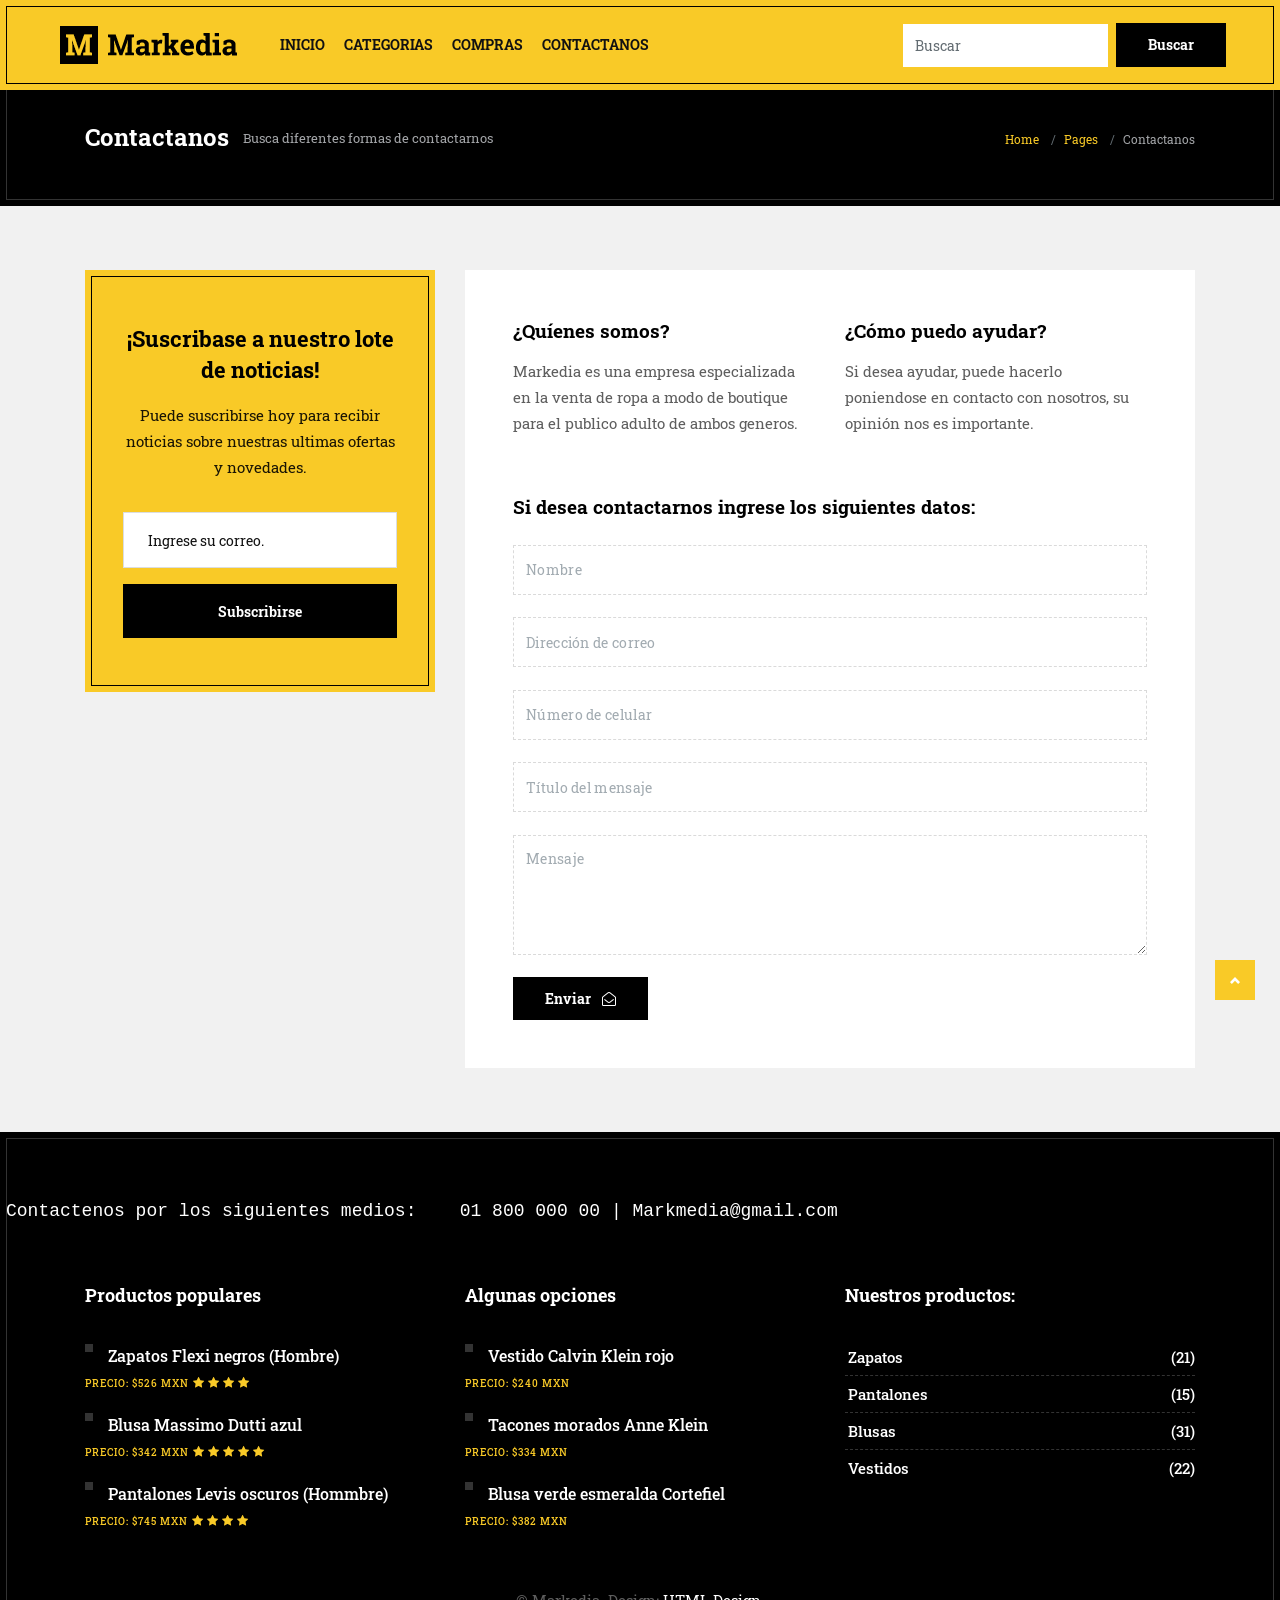
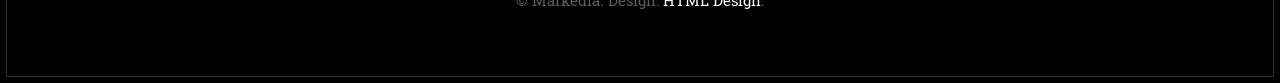
==== contacto.html @ 8cc0184f "se agrego carrito" ====
<!DOCTYPE html>
<html lang="en">

    <!-- Basic -->
    <meta charset="utf-8">
    <meta http-equiv="X-UA-Compatible" content="IE=edge">
    
    <!-- Mobile Metas -->
    <meta name="viewport" content="width=device-width, initial-scale=1, shrink-to-fit=no">
    
    <!-- Site Metas -->
    <title>Contactanos</title>
    <meta name="keywords" content="">
    <meta name="description" content="">
    <meta name="author" content="">
    
    <!-- Site Icons -->
    <link rel="shortcut icon" href="images/favicon.ico" type="image/x-icon" />
    <link rel="apple-touch-icon" href="images/apple-touch-icon.png">
    
    <!-- Design fonts -->
    <link href="https://fonts.googleapis.com/css?family=Roboto+Slab:400,700" rel="stylesheet"> 
    
    <!-- Bootstrap core CSS -->
    <link href="css/bootstrap.css" rel="stylesheet">

    <!-- FontAwesome Icons core CSS -->
    <link href="css/font-awesome.min.css" rel="stylesheet">

    <!-- Custom styles for this template -->
    <link href="style.css" rel="stylesheet">

    <!-- Animate styles for this template -->
    <link href="css/animate.css" rel="stylesheet">

    <!-- Responsive styles for this template -->
    <link href="css/responsive.css" rel="stylesheet">

    <!-- Colors for this template -->
    <link href="css/colors.css" rel="stylesheet">

    <!-- Version Marketing CSS for this template -->
    <link href="css/version/marketing.css" rel="stylesheet">

    <!--[if lt IE 9]>
      <script src="https://oss.maxcdn.com/libs/html5shiv/3.7.0/html5shiv.js"></script>
      <script src="https://oss.maxcdn.com/libs/respond.js/1.4.2/respond.min.js"></script>
    <![endif]-->

</head>
<body>

    <div id="wrapper">
        <header class="market-header header">
            <div class="container-fluid">
                <nav class="navbar navbar-toggleable-md navbar-inverse fixed-top bg-inverse">
                    <button class="navbar-toggler navbar-toggler-right" type="button" data-toggle="collapse" data-target="#navbarCollapse" aria-controls="navbarCollapse" aria-expanded="false" aria-label="Toggle navigation">
                        <span class="navbar-toggler-icon"></span>
                    </button>
                    <a class="navbar-brand" href="marketing-index.html"><img src="images/version/market-logo.png" alt=""></a>
                    <div class="collapse navbar-collapse" id="navbarCollapse">
                        <ul class="navbar-nav mr-auto">
                            <li class="nav-item">
                                <a class="nav-link" href="marketing-index.html">Inicio</a>
                            </li>
                            <li class="nav-item">
                                <a class="nav-link" href="marketing-category.html">Categorias</a>
                            </li>
                            <li class="nav-item">
                                <a class="nav-link" href="marketing-category.html">Compras</a>
                            </li>
                            <li class="nav-item">
                                <a class="nav-link" href="marketing-contact.html">Contactanos</a>
                            </li>
                        </ul>
                        <form class="form-inline">
                            <input class="form-control mr-sm-2" type="text" placeholder="Buscar">
                            <button class="btn btn-outline-success my-2 my-sm-0" type="submit">Buscar</button>
                        </form>
                    </div>
                </nav>
            </div><!-- end container-fluid -->
        </header><!-- end market-header -->

        <div class="page-title db">
            <div class="container">
                <div class="row">
                    <div class="col-lg-8 col-md-8 col-sm-12 col-xs-12">
                        <h2>Contactanos <small class="hidden-xs-down hidden-sm-down">Busca diferentes formas de contactarnos</small></h2>
                    </div><!-- end col -->
                    <div class="col-lg-4 col-md-4 col-sm-12 hidden-xs-down hidden-sm-down">
                        <ol class="breadcrumb">
                            <li class="breadcrumb-item"><a href="#">Home</a></li>
                            <li class="breadcrumb-item"><a href="#">Pages</a></li>
                            <li class="breadcrumb-item active">Contactanos</li>
                        </ol>
                    </div><!-- end col -->                    
                </div><!-- end row -->
            </div><!-- end container -->
        </div><!-- end page-title -->

        <section class="section lb">
            <div class="container">
                <div class="row">
                    <div class="col-lg-4 col-md-12 col-sm-12 col-xs-12">
                        <div class="sidebar">
                            <div class="widget-no-style">
                                <div class="newsletter-widget text-center align-self-center">
                                    <h3>¡Suscribase a nuestro lote de noticias!</h3>
                                    <p>Puede suscribirse hoy para recibir noticias sobre nuestras ultimas ofertas y novedades.</p>
                                    <form class="form-inline" method="post">
                                        <input type="text" name="email" placeholder="Ingrese su correo." required class="form-control" />
                                        <input type="submit" value="Subscribirse" class="btn btn-default btn-block" />
                                    </form>         
                                </div><!-- end newsletter -->
                            </div>
                        </div><!-- end sidebar -->
                    </div><!-- end col -->
                    
                    <div class="col-lg-8 col-md-12 col-sm-12 col-xs-12">
                        <div class="page-wrapper">
                            <div class="row">
                                <div class="col-lg-6">
                                    <h4>¿Quíenes somos?</h4>
                                    <p>Markedia es una empresa especializada en la venta de ropa a modo de boutique para el publico adulto de ambos generos.</p>
                                </div>

                                <div class="col-lg-6">
                                    <h4>¿Cómo puedo ayudar?</h4>
                                    <p>Si desea ayudar, puede hacerlo poniendose en contacto con nosotros, su opinión nos es importante.</p>
                                </div>
                            </div><!-- end row -->

                            <hr class="invis">

                            <div class="row">
                                <div class="col-lg-12">
                                    <form class="form-wrapper">
                                    <h4>Si desea contactarnos ingrese los siguientes datos:</h4>
                                        <input type="text" class="form-control" placeholder="Nombre">
                                        <input type="text" class="form-control" placeholder="Dirección de correo">
                                        <input type="text" class="form-control" placeholder="Número de celular">
                                        <input type="text" class="form-control" placeholder="Título del mensaje">
                                        <textarea class="form-control" placeholder="Mensaje"></textarea>
                                        <button type="submit" class="btn btn-primary">Enviar <i class="fa fa-envelope-open-o"></i></button>
                                    </form>
                                </div>
                            </div>
                        </div><!-- end page-wrapper -->
                    </div><!-- end col -->
                </div><!-- end row -->
            </div><!-- end container -->
        </section>
        
        <footer class="footer">
            <div><pre class="widget-title">Contactenos por los siguientes medios:    01 800 000 00 | Markmedia@gmail.com </pre></div>
            <br>
            <div class="container">
                <div class="row">
                    <div class="col-lg-4 col-md-12 col-sm-12 col-xs-12">
                        <div class="widget">
                            <h2 class="widget-title">Productos populares</h2>
                            <div class="blog-list-widget">
                                <div class="list-group">
                                    <a href="marketing-single.html" class="list-group-item list-group-item-action flex-column align-items-start">
                                        <div class="w-100 justify-content-between">
                                            <img src="https://cdn.shopify.com/s/files/1/0061/8826/9657/products/16993_bff7f485-819d-4a07-b6e0-fdbcd10b9330.jpg?v=1571713731" alt="" class="img-fluid float-left">
                                            <h5 class="mb-1">Zapatos Flexi negros (Hombre)</h5>
                                            <small>Precio: $526 MXN</small>                                            
                                            <span class="rating">
                                                <i class="fa fa-star"></i>
                                                <i class="fa fa-star"></i>
                                                <i class="fa fa-star"></i>
                                                <i class="fa fa-star"></i>
                                            </span>
                                        </div>
                                    </a>

                                    <a href="marketing-single.html" class="list-group-item list-group-item-action flex-column align-items-start">
                                        <div class="w-100 justify-content-between">
                                            <img src="https://http2.mlstatic.com/blusa-azul-massimo-dutti-D_NQ_NP_495905-MLM25127882119_102016-F.jpg" alt="" class="img-fluid float-left">
                                            <h5 class="mb-1">Blusa Massimo Dutti azul</h5>
                                            <small>Precio: $342 MXN</small>
                                            <span class="rating">
                                                <i class="fa fa-star"></i>
                                                <i class="fa fa-star"></i>
                                                <i class="fa fa-star"></i>
                                                <i class="fa fa-star"></i>
                                                <i class="fa fa-star"></i>
                                            </span>
                                        </div>
                                    </a>

                                    <a href="marketing-single.html" class="list-group-item list-group-item-action flex-column align-items-start">
                                        <div class="w-100 last-item justify-content-between">
                                            <img src="https://http2.mlstatic.com/jeans-levis-dama-pana-pantalon-pana-levis-20-w-comodo-nuevo-D_NQ_NP_705744-MLM29336911624_022019-Q.jpg" alt="" class="img-fluid float-left">
                                            <h5 class="mb-1">Pantalones Levis oscuros (Hommbre)</h5>
                                            <small>Precio: $745 MXN</small>
                                            <span class="rating">
                                                <i class="fa fa-star"></i>
                                                <i class="fa fa-star"></i>
                                                <i class="fa fa-star"></i>
                                                <i class="fa fa-star"></i>
                                            </span>
                                        </div>
                                    </a>
                                </div>
                            </div><!-- end blog-list -->
                        </div><!-- end widget -->
                    </div><!-- end col -->

                    <div class="col-lg-4 col-md-12 col-sm-12 col-xs-12">
                        <div class="widget">
                            <h2 class="widget-title">Algunas opciones</h2>
                            <div class="blog-list-widget">
                                <div class="list-group">
                                    <a href="marketing-single.html" class="list-group-item list-group-item-action flex-column align-items-start">
                                        <div class="w-100 justify-content-between">
                                            <img src="https://closeando.com/files/product_images/000/093/393/original/6fc663e1014ca1646844e5cba90c65c6d88e6f406a9335b42a5b3c14d690c2ca.jpg" alt="" class="img-fluid float-left">
                                            <h5 class="mb-1">Vestido Calvin Klein rojo</h5>
                                            <small>Precio: $240 MXN</small>
                                        </div>
                                    </a>

                                    <a href="marketing-single.html" class="list-group-item list-group-item-action flex-column align-items-start">
                                        <div class="w-100 justify-content-between">
                                            <img src="https://http2.mlstatic.com/tacones-clemence-anne-klein-como-nuevos-mujer-morados-t6-D_NQ_NP_800811-MLM20650389530_032016-Q.jpg" alt="" class="img-fluid float-left">
                                            <h5 class="mb-1">Tacones morados Anne Klein</h5>
                                            <small>Precio: $334 MXN</small>
                                        </div>
                                    </a>

                                    <a href="marketing-single.html" class="list-group-item list-group-item-action flex-column align-items-start">
                                        <div class="w-100 last-item justify-content-between">
                                            <img src="https://static.ellahoy.es/ellahoy/fotogallery/1200X0/395759/blusa-verde-dvf.jpg" alt="" class="img-fluid float-left">
                                            <h5 class="mb-1">Blusa verde esmeralda Cortefiel</h5>
                                            <small>Precio: $382 MXN</small>
                                        </div>
                                    </a>
                                </div>
                            </div><!-- end blog-list -->
                        </div><!-- end widget -->
                    </div><!-- end col -->

                    <div class="col-lg-4 col-md-12 col-sm-12 col-xs-12">
                        <div class="widget">
                            <h2 class="widget-title">Nuestros productos:</h2>
                            <div class="link-widget">
                                <ul>
                                    <li><a href="#">Zapatos <span>(21)</span></a></li>
                                    <li><a href="#">Pantalones <span>(15)</span></a></li>
                                    <li><a href="#">Blusas <span>(31)</span></a></li>
                                    <li><a href="#">Vestidos <span>(22)</span></a></li>
                                </ul>
                            </div><!-- end link-widget -->
                        </div><!-- end widget -->
                    </div><!-- end col -->
                </div><!-- end row -->
                <div class="row">
                    <div class="col-md-12 text-center">
                        <br>
                        <br>
                        <div class="copyright">&copy; Markedia. Design: <a href="http://html.design">HTML Design</a>.</div>
                    </div>
                </div>
            </div><!-- end container -->
        </footer><!-- end footer -->

        <div class="dmtop">Scroll to Top</div>
        
    </div><!-- end wrapper -->

    <!-- Core JavaScript
    ================================================== -->
    <script src="js/jquery.min.js"></script>
    <script src="js/tether.min.js"></script>
    <script src="js/bootstrap.min.js"></script>
    <script src="js/animate.js"></script>
    <script src="js/custom.js"></script>

</body>
</html>
---- style.css ----
/**************************************

    File Name: style.css
    Template Name: Markedia
    Created By: HTML.Design
    http://themeforest.net/user/wpdestek

**************************************/

/**************************************
    Table of Content
<<<<<<< HEAD

>>>>>>> 99da70443d804f48b259b9ebd54a625baae4a1f6
    1. BASIC
    2. HEADER
    3. SECTION
    4. FOOTER
    5. PAGES
    6. BLOG
    7. WIDGETS
**************************************/

<<<<<<< HEAD
/* BASIC
=======
/* BASIC
>>>>>>> 99da70443d804f48b259b9ebd54a625baae4a1f6
**************************************/

body {
    font-size: 15px;
    line-height: 26px;
    background-color: #ffffff;
}

h1,
h2,
h3,
h4,
h5,
body,
p,
.topbar-section,
.navbar-inverse .navbar-nav .nav-link,
.header .dropdown-menu,
.navbar-nav .nav-link {
    font-family: 'Roboto', serif;
}

h1,
h2,
h3,
h4,
h5,
h6 {
    font-weight: 700;
    line-height: 1.4;
    color: #111111;
}

h1:hover a,
h2:hover a,
h3:hover a,
h4:hover a,
h5:hover a,
h6:hover a {
    text-decoration: underline !important;
    color: #111111 !important;
}

h1 {
    font-size: 32px;
    line-height: 40px;
    margin-bottom: 23px
}

h2 {
    font-size: 27px;
    line-height: 38px;
    margin-bottom: 20px
}

h3 {
    font-size: 22px;
    line-height: 30px;
    margin-bottom: 17px
}

h4 {
    font-size: 19px;
    line-height: 29px;
    margin-bottom: 14px
}

h5 {
    font-size: 17px;
    line-height: 25px;
    margin-bottom: 11px
}

h6 {
    font-size: 16px;
    line-height: 24px;
    margin-bottom: 11px
}

a {
    color: #111111;
}

body,
p {
    color: #5e5e5e;
}

p {
    margin-bottom: 26px;
    font-size: 15px;
    line-height: 26px;
}

a {
    text-decoration: none !important;
}

.blockquote {
    border: 1px solid #edeff2;
    background: #fff none repeat scroll 0 0;
    border-left: 4px solid #eceeef;
    font-size: 1.1rem;
    font-style: italic;
    margin-bottom: 1.5rem;
    border-radius: 0 !important;
    padding: 2rem;
}


<<<<<<< HEAD
/* HEADER
=======
/* HEADER
>>>>>>> 99da70443d804f48b259b9ebd54a625baae4a1f6
**************************************/

.header {
    padding: 0.4rem 0;
    position: relative;
    background-color: #ffffff;
}

.navbar-inverse .navbar-nav .nav-link,
.navbar-nav .nav-link {
    font-size: 15px;
    font-weight: 500;
    line-height: 1;
    padding: 0.9rem 0 0.8rem;
    text-transform: capitalize;
    color: #121212;
}

.dropdown-toggle::after {
    display: inline-block;
    width: auto;
    height: auto;
    margin-left: 0.5em;
    margin-top: 0rem;
    vertical-align: middle;
    content: "\f107";
    border: 0;
    font-family: 'FontAwesome';
}

.navbar-toggleable-md .navbar-nav .nav-link {
    padding-left: 0.8rem;
    padding-right: 0.8rem;
}

.header-section {
    padding: 3rem 0 1.5rem;
    background-color: #ffffff;
}

.logo img {
    max-width: 324px;
    max-width: 100%;
    margin: auto;
    text-align: center;
    display: block;
}

.navbar-nav {
    margin: 0;
}

.header .dropdown-menu {
    padding: 0;
    box-shadow: none;
    border-radius: 0;
    min-width: 240px;
    margin-top: 15px !important;
    border-color: #edeff2;
}

.header .dropdown ul li {
    border-bottom: 1px solid #f5f5f5;
}

.header .dropdown-item {
    font-weight: 400;
    text-transform: capitalize;
    font-size: 14px;
    padding: 4px 1.8rem;
}

.header .dropdown-item:hover,
.header .dropdown-item:focus {
    color: #121212 !important;
    background-color: #edeff2;
}

.header .dropdown ul li:last-child {
    border-bottom: 0;
}

.header .dropdown-item span {
    position: absolute;
    right: 20px;
    top: 2px;
}

.header-section {
    margin-bottom: 0;
}

.topsocial .fa {
    margin-right: 0.5rem;
    font-size: 15px;
}

.topbar-section {
    display: block;
    position: relative;
    background-color: #ffffff;
    padding: 1rem 2rem;
    font-size: 14px;
    border-bottom: 1px dashed #e2e2e2;
}

.topbar-section a {
    color: rgba(0, 0, 0, 0.8) !important;
}

.topbar-section a:focus,
.topbar-section a:hover {
    color: rgba(0, 0, 0, 1) !important;
}

.topbar-section .list-inline {
    margin: 0;
    padding: 0;
}

.topbar-section .tooltip-inner {
    margin-top: 10px !important;
}

.topbar-section .list-inline-item {
    padding: 0 0.4rem !important;
}

.topmenu i {
    padding-right: 0.3rem;
}

.menu-large {
    overflow: hidden;
    position: static !important;
}

.dropdown-menu.megamenu {
    margin-top: 7px !important;
    left: 0;
    right: 0;
    width: 100%;
}

.dropdown-menu .dropdown-menu {
    margin-top: -1px !important
}

.mega-menu-content {
    position: relative;
    padding: 0;
    background-color: #ffffff;
}

.tab-details {
    padding: 2rem 0;
}

.tab-details .blog-meta h4 {
    font-size: 14px;
    margin: 0;
    padding: 0.5rem 0 0;
    line-height: 1.4;
}

.menucat {
    position: absolute;
    bottom: 0;
    left: 0;
    background-color: #111111;
    font-size: 11px;
    padding: 0.3rem 0.6rem;
    line-height: 1;
    color: #ffffff;
}

.post-media:hover .menucat {
    display: none;
}

.post-media img {
    width: 100%;
}


/* Style the tab */

div.tab {
    float: left;
    padding: 2rem 0;
    border-right: 1px solid #e1e3e6;
    width: 20%;
    background-color: #edeff2;
}


/* Style the buttons inside the tab */

div.tab button {
    display: block;
    background-color: inherit;
    color: black;
    padding: 0.5rem 1rem;
    width: 100%;
    border: 0;
    outline: none;
    text-align: right;
    cursor: pointer;
    -webkit-transition: all .3s ease-in-out;
    -moz-transition: all .3s ease-in-out;
    -ms-transition: all .3s ease-in-out;
    -o-transition: all .3s ease-in-out;
    transition: all .3s ease-in-out;
    color: #121212;
    font-size: 15px;
    font-weight: 500;
    border-bottom: 1px solid transparent;
    line-height: 1;
    text-transform: capitalize;
}


/* Change background color of buttons on hover */

div.tab button:hover,
div.tab button.active {
    background-color: #ffffff;
    border-right: 0 solid #e1e3e6;
    border-bottom: 1px solid #e1e3e6;
    border-left: 0 solid #e1e3e6;
}

div.tab button:hover {
    border-top: 0;
}


/* Style the tab content */

.tabcontent {
    float: left;
    padding: 0 1rem;
    display: none;
    width: 80%;
    border-left: none;
}

.tabcontent.active {
    display: block;
}

.header .navbar-nav .has-submenu.menu-large ul li {
    background: url(images/menubg.jpg) repeat-y center center #ffffff !important;
}

.tab-details {
    padding: 0;
}

.tabcontent {
    border-left: medium none;
    display: none;
    float: left;
    padding: 2rem 1.5rem 0;
    width: 80%;
}


/* SECTIONS
**************************************/

.section {
    padding: 4rem 0;
    display: block;
    position: relative;
    background-color: #ffffff;
}

.section.lb {
    background-color: #edeff2;
}

.section.lb .single-post-media {
    margin-bottom: 0;
}

.embed-responsive-item {
    padding: 0.4rem !important;
    display: block;
    background-color: #fff;
}

.first-section {
    padding: 0;
    border-bottom: 0;
}

.first-section .container-fluid {
    padding: 0 3px;
}

.section-title h3 {
    display: block;
    margin: 0 0 1.5rem;
    padding: 0;
    line-height: 1;
}

.section-title h3 a {
    border-radius: 3px;
    color: #fff !important;
    font-size: 16px;
    line-height: 1;
    padding: 0.1rem 1.3rem;
}

.lightbg {
    background-color: #f8e1f8;
}

.nopad {
    padding: 0 !important;
    margin: 0 !important;
}

.nopad img {
    width: 100%;
}

.item-h2,
.item-h1 {
    height: 100% !important;
    height: auto !important;
}

.pitem {
    padding: 1rem !important;
}

.pitem img {
    width: 100%;
}

.isotope-item {
    z-index: 2;
    padding: 0;
}

.isotope-hidden.isotope-item {
    pointer-events: none;
    z-index: 1;
}

.isotope,
.isotope .isotope-item {
    /* change duration value to whatever you like */
    -webkit-transition-duration: 0.8s;
    -moz-transition-duration: 0.8s;
    transition-duration: 0.8s;
}

.isotope {
    -webkit-transition-property: height, width;
    -moz-transition-property: height, width;
    transition-property: height, width;
}

.isotope .isotope-item {
    -webkit-transition-property: -webkit-transform, opacity;
    -moz-transition-property: -moz-transform, opacity;
    transition-property: transform, opacity;
}

.portfolio .blog-meta span {
    border-radius: 3px;
}

.portfolio .blog-meta small::after,
.portfolio .blog-meta small a {
    color: #a3a5a8 !important;
    letter-spacing: 0.1rem;
}

.portfolio .blog-meta span a {
    color: #fff !important;
    line-height: 1;
    padding: 0.2rem 1rem;
    font-size: 12px;
    margin: 1rem 0 0;
    display: inline-block;
}

.portfolio .blog-meta h4 {
    margin: 0;
    font-size: 20px;
    padding: 0.4rem 0 0.2rem;
}

.center-side,
.left-side,
.right-side {
    float: left;
    width: 33.33333%;
}

.post-media img,
.masonry-box img {
    -webkit-transition: all .3s ease-in-out;
    -moz-transition: all .3s ease-in-out;
    -ms-transition: all .3s ease-in-out;
    -o-transition: all .3s ease-in-out;
    transition: all .3s ease-in-out;
    -webkit-transform: scale(1);
    -moz-transform: scale(1);
    -ms-transform: scale(1);
    -o-transform: scale(1);
    transform: scale(1);
}

.post-media:hover img,
.masonry-box:hover img {
    -webkit-transform: scale(1.1);
    -moz-transform: scale(1.1);
    -ms-transform: scale(1.1);
    -o-transform: scale(1.1);
    transform: scale(1.1);
}

.masonry-box img,
.masonry-box {
    width: 100%;
}

.masonry-box {
    border: 0.34rem solid #fff;
}

.small-box {
    width: 50%;
    float: left;
}

.masonry-box .blog-meta h4 {
    padding: 0.2rem 0;
}

.masonry-box .blog-meta span {
    background-color: #111111;
    border-radius: 3px;
    font-size: 12px;
    padding: 0.1rem 1rem;
}


/* FOOTER
**************************************/

.footer .widget-title {
    display: table;
    font-size: 18px;
    line-height: 1;
    margin: 0 0 2rem;
    padding: 0 0 0.5rem;
}

.footer {
    padding: 4rem 0 4rem;
    background: url(images/footer.png) repeat-x center bottom #edeff2;
}

.footer.wb {
    background-color: #ffffff;
}

.footer.wb .hovereffect {
    opacity: 0.1;
    background-color: rgba(0, 0, 0, 0.0.1);
}

.demos h4 a {
    color: #000000 !important;
    font-size: 21px;
}

.demos .btn {
    padding: 0.6rem 1.5rem;
}

.demos p {
    padding: 0 0 1.5rem;
    margin: 0;
}

.section.demos {
    background-color: #ffffff;
}

.demos .col-lg-10 .row {
    padding: 2.5rem 1.5rem !important;
    background-color: #ffffff;
    border: 1px dashed #e2e2e2;
}

.demos .invis1 {
    margin: 2rem 0;
}

.footer ul {
    padding: 0;
    margin: 0;
    list-style: none;
}

.footer ul li {
    margin-bottom: 0.3rem;
}

.footer ul li:last-child {
    margin-bottom: 0;
}

.footer .fa-star {
    font-size: 12px;
}

.footer h5,
.footer ul li a {
    color: #111111;
}

.demos .blog-meta h4 {
    font-size: 28px;
    padding: 0 0 1rem;
}

.footer a,
.footer p,
.blog-list-widget small {
    color: rgba(0, 0, 0, 0.6) !important;
}

.footer-text .fa {
    font-size: 21px;
    margin: 0 0.3rem;
}

.dmtop {
    background-color: #111111;
    background-image: url(images/arrow.png);
    background-position: 50% 50%;
    background-repeat: no-repeat;
    z-index: 9999;
    width: 40px;
    height: 40px;
    text-indent: -99999px;
    position: fixed;
    bottom: -100px;
    right: 25px;
    cursor: pointer;
    -webkit-transition: all .7s ease-in-out;
    -moz-transition: all .7s ease-in-out;
    -o-transition: all .7s ease-in-out;
    -ms-transition: all .7s ease-in-out;
    transition: all .7s ease-in-out;
    overflow: auto;
}


<<<<<<< HEAD
/* PAGES
>>>>>>> 99da70443d804f48b259b9ebd54a625baae4a1f6
**************************************/

.notfound h2 {
    font-family: Comic Sans MS;
    font-size: 140px;
    padding: 0 0 1.7rem;
    margin: 0;
    line-height: 1;
    font-weight: bold;
}

.notfound h3 {
    font-size: 40px;
    padding: 0 0 0.6rem;
    margin: 0;
}

.notfound p {
    padding: 1rem 0 1.4rem;
    margin-bottom: 0;
}

.sitemap-wrapper {
    margin-bottom: 2rem;
    position: relative;
    border: 1px dashed #dadada;
    padding: 2rem;
}

.sitemap-wrapper .year {
    position: absolute;
    padding: 0 1rem;
    background-color: #ffffff;
    top: -12px;
}

.sitemap-text {
    margin: 1rem 0;
    font-weight: 500;
}

.sitemap-wrapper small {
    display: block;
    font-size: 11px;
    padding: 0;
    margin: 0 0 0.5rem;
    line-height: 1;
    text-transform: uppercase;
}

.breadcrumb {
    background-color: transparent;
    border-radius: 0;
    list-style: outside none none;
    margin-bottom: 0;
    text-align: right;
    padding: 0;
}

.breadcrumb-item {
    float: none;
    font-size: 12px;
    display: inline-block;
}

.page-link {
    background-color: #edeff2 !important;
    border: 0 dashed #e2e2e2;
    border-radius: 0;
    color: #a3a5a8 !important;
    display: block;
    font-size: 14px;
    line-height: 1;
    margin-left: 6px;
    padding: 0.8rem 0.8rem;
    position: relative;
    text-transform: capitalize;
}

.page-link:hover,
.page-link:focus {
    color: #111 !important;
}

.page-item:first-child .page-link {
    margin-left: 0;
    border-radius: 0;
}

.page-item:last-child .page-link {
    border-radius: 0;
}

.page-title {
    padding: 3rem 0;
    background-color: #edeff2;
}

.page-title small {
    color: #a3a5a8;
    display: inline-block;
    font-size: 13px;
    font-style: italic;
    letter-spacing: 1px;
    line-height: 1;
    margin-bottom: 0;
    margin-top: -1px;
    padding-bottom: 0;
    padding-left: 0.5rem;
    vertical-align: middle;
}

.page-title i {
    border-radius: 40px;
    display: inline-block;
    font-size: 14px;
    height: 40px;
    line-height: 40px;
    margin-right: 0.3rem;
    margin-top: -0.4rem;
    text-align: center;
    vertical-align: middle;
    width: 40px;
}

.page-title h2 {
    font-size: 24px;
    line-height: 1;
    padding: 0;
    margin: 0;
}


<<<<<<< HEAD
/* BLOG
=======
/* BLOG
>>>>>>> 99da70443d804f48b259b9ebd54a625baae4a1f6
**************************************/

.carousel-indicators li {
    max-width: 10px;
    height: 10px;
}

.tag-cloud-single span {
    background: #ddd none repeat scroll 0 0;
    border-radius: 3px;
    color: #ffffff;
    display: inline-block !important;
    margin-right: 0.5rem !important;
    padding: 0 1rem;
}

.post-sharing {
    display: block;
    width: 100%;
    position: relative;
    margin: 1rem 0 0;
}

.gp-button.btn-primary:hover,
.gp-button.btn-primary:focus,
.gp-button.btn-primary {
    border-color: #DA5333 !important;
    background-color: #DA5333 !important;
}

.fb-button.btn-primary:focus,
.fb-button.btn-primary:hover,
.fb-button.btn-primary {
    background-color: #3B5998 !important;
    border-color: #3B5998 !important;
}

.tw-button.btn-primary:hover,
.tw-button.btn-primary:focus,
.tw-button.btn-primary {
    background-color: #00B6F1 !important;
    border-color: #00B6F1 !important;
}

.tw-button i,
.fb-button i {
    margin-right: 0.5rem;
}

.post-sharing .btn {
    padding: 0.3rem 1.6rem;
    border-radius: 3px;
    color: #ffffff !important;
}

.post-sharing .btn:hover {
    opacity: 0.9;
}

.gp-button {
    padding: 0.8rem 1rem !important;
}

.post-sharing span,
.post-sharing li {
    display: inline-block !important;
}

.single-post-media {
    display: block;
    position: relative;
    overflow: hidden;
    margin-bottom: 2rem;
}

.single-post-media img {
    width: 100%;
}

.blog-title-area {
    display: block;
    position: relative;
    padding: 0;
    margin-bottom: 3rem;
}

.blog-title-area .breadcrumb {
    float: none;
    text-align: left;
    padding: 0;
    color: #a3a5a8;
    margin: 0;
}

.blog-title-area.text-center .breadcrumb {
    text-align: center;
}

.blog-title-area .blog-meta a {
    font-size: 10px;
    font-weight: 500;
    letter-spacing: 1px;
    text-transform: uppercase;
}

.blog-title-area .breadcrumb-item.active,
.blog-title-area .breadcrumb-item + .breadcrumb-item::before,
.blog-title-area .blog-meta small,
.blog-title-area a {
    color: #a3a5a8;
}

.blog-title-area span {
    margin: 0.5rem 0;
    display: block;
}

.blog-title-area span a {
    padding: 0 1rem;
    color: #ffffff !important;
    border-radius: 3px;
}

.blog-title-area h3 {
    font-size: 41px;
    line-height: 50px;
    margin-bottom: 7px;
    margin-top: 0;
    overflow-wrap: break-word;
}

.user_name {
    font-size: 16px;
    font-weight: 500;
}

.comments-list p {
    margin-bottom: 1rem
}

.tag-cloud-single a,
.comments-list .media-right,
.comments-list small {
    color: #999 !important;
    font-size: 11px;
    letter-spacing: 2px;
    margin-top: 5px;
    padding-left: 10px;
    text-transform: uppercase;
}

.comments-list .media {
    padding: 1rem;
    margin-bottom: 15px;
}

.media-body .btn-primary {
    padding: 5px 15px !important;
    font-size: 11px !important;
}

.last-child {
    margin-bottom: 0 !important;
}

.comments-list img {
    max-width: 80px;
    margin-right: 30px;
}

.prevnextpost .float-right {
    margin-left: 1rem;
}

.prevnextpost .w-100 {
    margin-bottom: 0 !important;
    padding-bottom: 0;
}

.prevnextpost .float-left {
    margin-right: 1rem;
}

.authorbox a {
    font-weight: bold;
}

.authorbox p {
    font-style: italic;
    margin-bottom: 1rem;
}

.small-title {
    background: #edeff2 none repeat scroll 0 0;
    font-size: 16px;
    left: 5%;
    line-height: 1;
    margin: 0;
    padding: 0.6rem 1.5rem;
    position: absolute;
    text-align: center;
    top: -18px;
}

.custombox {
    position: relative;
    padding: 3rem 2rem;
    border: 1px dashed #dadada;
}

.pp {
    padding-left: 5%;
    padding-right: 5%;
}

.pp .float-left {
    margin: 0 2rem 1rem -3rem;
}

.pp a {
    font-weight: bold;
}

.img-fullwidth {
    width: 100%;
    margin-bottom: 2rem;
}

.check {
    padding-bottom: 0;
    margin-bottom: 25px;
    list-style: none
}

.check li:before {
    font-family: FontAwesome;
    content: "\f105";
    padding-right: 0.5rem;
    color: #111111;
}

.page-wrapper .banner-spot {
    padding: 0.4rem;
    background-image: none;
}

.banner-spot {
    background: #edeff2 url("images/ads-bg.png") no-repeat scroll center right / auto 100%;
    clear: both;
    display: block;
    height: auto;
    margin: 0 auto;
    padding: 15px;
    position: relative;
}

.banner-img img {
    margin: auto;
    text-align: center;
    max-width: 768px;
    float: none;
    width: 100%;
    display: block;
}

.blog-meta h4 {
    padding: 1rem 0 0.5rem;
    margin: 0;
    font-size: 21px;
}

.blog-meta.big-meta h4 {
    padding: 1rem 0 0.6rem;
    margin: 0;
    font-size: 28px;
}

.blog-meta.big-meta p {
    margin-bottom: 0.5rem;
    padding-bottom: 0;
}

.blog-meta small {
    font-size: 11px;
    display: inline-block;
    margin-bottom: 0;
    padding-bottom: 0;
    color: #111111;
    font-weight: bold;
    text-transform: uppercase;
    margin-right: 0.5rem;
}

.blog-meta small:after {
    content: "/";
    padding-left: 1rem;
}

.blog-meta small:last-child:after {
    content: ""
}

hr.invis {
    border: 0;
    margin: 2rem 0;
}

hr.invis1 {
    border: 0;
    margin: 4rem 0;
}

hr.invis2 {
    border: 0;
    margin: 6rem 0;
}

hr.invis3 {
    border: 0;
    margin: 0;
}

.post-media {
    position: relative;
    overflow: hidden;
}

.shadoweffect {
    position: absolute;
    top: 0;
    opacity: 0;
    left: 0;
    right: 0;
    bottom: 0;
    background: -moz-linear-gradient(0deg, rgba(0, 0, 0, 1) 0%, rgba(0, 0, 0, 0.1) 30%);
    background: -webkit-linear-gradient(0deg, rgba(0, 0, 0, 1) 0%, rgba(0, 0, 0, 0.1) 30%);
    background: linear-gradient(0deg, rgba(0, 0, 0, 1) 0%, rgba(0, 0, 0, 0.1) 30%);
    filter: progid: DXImageTransform.Microsoft.gradient( startColorstr='#000000', endColorstr='#00000000', GradientType=1);
    -webkit-transition: all .3s ease-in-out;
    -moz-transition: all .3s ease-in-out;
    -ms-transition: all .3s ease-in-out;
    -o-transition: all .3s ease-in-out;
    transition: all .3s ease-in-out;
    -webkit-transform: scale(1);
    -moz-transform: scale(1);
    -ms-transform: scale(1);
    -o-transform: scale(1);
    transform: scale(1);
    zoom: 1;
    filter: alpha(opacity=100);
    opacity: 1;
}

.shadow-desc {
    position: absolute;
    bottom: 0;
    padding: 1rem 1.5rem;
}

.shadow-desc .blog-meta small::after,
.shadow-desc .blog-meta a,
.shadow-desc .blog-meta h4 a {
    color: #ffffff !important;
}

.small-box .shadow-desc h4 {
    font-size: 16px;
    line-height: 1.3;
}

.small-box .shadow-desc {
    padding: 1rem;
}

.hovereffect {
    position: absolute;
    top: 0;
    opacity: 0;
    left: 0;
    right: 0;
    bottom: 0;
    background-color: rgba(0, 0, 0, 0.2);
    -webkit-transition: all .3s ease-in-out;
    -moz-transition: all .3s ease-in-out;
    -ms-transition: all .3s ease-in-out;
    -o-transition: all .3s ease-in-out;
    transition: all .3s ease-in-out;
    zoom: 1;
    filter: alpha(opacity=0);
    opacity: 0.5;
    background: -moz-linear-gradient(0deg, rgba(0, 0, 0, 1) 0%, rgba(0, 0, 0, 0.1) 50%);
    background: -webkit-linear-gradient(0deg, rgba(0, 0, 0, 1) 0%, rgba(0, 0, 0, 0.1) 50%);
    background: linear-gradient(0deg, rgba(0, 0, 0, 1) 0%, rgba(0, 0, 0, 0.1) 50%);
    filter: progid: DXImageTransform.Microsoft.gradient( startColorstr='#000000', endColorstr='#00000000', GradientType=1);
}

.post-media:hover .hovereffect span::before,
.post-media:hover .hovereffect {
    visibility: visible;
    zoom: 1;
    filter: alpha(opacity=100);
    opacity: 1;
}

.hovereffect span::before {
    width: 90px;
    text-align: center;
    left: 0;
    right: 0;
    top: 45%;
    margin: -2rem auto;
    visibility: hidden;
    position: absolute;
    height: 90px;
    display: block;
    content: url(images/hover.png);
    -webkit-transition: all .3s ease-in-out;
    -moz-transition: all .3s ease-in-out;
    -ms-transition: all .3s ease-in-out;
    -o-transition: all .3s ease-in-out;
    transition: all .3s ease-in-out;
    -webkit-transform: scale(1);
    -moz-transform: scale(1);
    -ms-transform: scale(1);
    -o-transform: scale(1);
    transform: scale(1);
    zoom: 1;
    filter: alpha(opacity=0);
    opacity: 0;
}

.hovereffect span.videohover::before {
    content: url(images/videohover.png);
}

.blog-list .blog-meta.big-meta h4 {
    margin-left: -20%;
    margin-top: 1rem;
    background-color: #ffffff;
    padding: 1rem 1.5rem 1rem;
}

.blog-custom-build .blog-meta {
    margin: -4rem 3rem 0;
    z-index: 11;
    padding: 2rem 2rem;
    position: relative;
    background-color: #ffffff;
    border-radius: 3px 3px 0 0;
    border-bottom: 1px solid #edeff2;
}

.blog-custom-build .blog-meta.big-meta h4 {
    font-size: 28px;
    margin: 0;
    padding: 0 0 1rem;
}

.blog-custom-build .post-sharing .btn {
    padding: 0.7rem 1rem !important;
}

.blog-custom-build .post-sharing {
    margin: 0 0 1.5rem;
    padding: 0;
}

.blog-grid-system .blog-meta.big-meta h4 {
    font-size: 21px;
}

.blog-video-system .col-md-12,
.blog-grid-system .col-md-6 {
    margin-bottom: 3rem;
}

.blog-video-system .blog-meta.big-meta h4 {
    padding: 1rem 0;
    font-size: 24px;
}

.blog-video-system .btn {
    margin-top: 1rem;
}


<<<<<<< HEAD
/* WIDGETS
=======
/* WIDGETS
>>>>>>> 99da70443d804f48b259b9ebd54a625baae4a1f6
**************************************/

.sidebar .widget {
    position: relative;
    display: block;
    margin-bottom: 3rem;
}

.sidebar .banner-spot {
    background-image: none;
    padding: 5px;
}

.sidebar .instagram-wrapper a {
    width: 33.3333%;
    margin: 0;
    float: left;
    border-right: 5px solid #ffffff;
    border-bottom: 5px solid #ffffff;
}

.wb {
    background-color: #ffffff;
    border-top: 1px dashed #dadada;
}

.form-wrapper h4 {
    margin-bottom: 1.5rem;
}

.form-wrapper .form-control {
    background: #fff none repeat scroll 0 0;
    border: 1px dashed #dadada;
    border-radius: 0;
    font-size: 14px;
    font-weight: 400;
    line-height: 1;
    letter-spacing: 0.3px;
    margin-bottom: 1.4rem;
    min-height: 50px;
    text-transform: none;
}

.form-wrapper .btn i {
    padding-left: 0.5rem;
}

.form-wrapper textarea {
    min-height: 120px !important;
    padding-top: 1rem
}

.search-form .form-control {
    border-radius: 0;
    margin-bottom: 1.4rem;
    border: 1px solid #edeff2;
    font-size: 12px;
    min-height: 45px;
    text-transform: none;
    font-weight: 400;
}

.search-form .form-control {
    margin: 0;
    min-width: 240px;
    border-right: 0;
}

.search-form .btn:hover,
.search-form .btn:focus,
.search-form .btn {
    padding: 0;
    border-color: #edeff2 !important;
    height: 45px;
    position: absolute;
    border-radius: 0 !important;
    background-color: #edeff2 !important;
    right: 0;
    color: #a3a5a8 !important;
    width: 45px;
    line-height: 45px;
    margin-left: 0
}

.sidebar .widget ul {
    list-style: none;
    margin: 0;
    padding: 0;
}

.sidebar .blog-list-widget img {
    width: 55px;
    padding: 0;
}

.sidebar .blog-list-widget .mb-1 {
    font-size: 15px;
}

.sidebar a {
    color: rgba(0, 0, 0, 0.6);
}

.sidebar .widget-title {
    display: block;
    font-size: 18px;
    margin: 0 0 2rem;
    padding: 0;
    line-height: 1;
}

.footer-text img {
    max-width: 290px;
}

.footer-text p {
    margin-bottom: 0;
    padding: 1rem 0 1.2rem;
}

.blog-list-widget img {
    background: #fff none repeat scroll 0 0;
    margin-right: 15px;
    max-width: 80px;
    padding: 4px;
}

.blog-list-widget .list-group-item {
    padding: 0;
    border: 0;
    margin: 0;
    background-color: transparent;
}

.blog-list-widget .w-100 {
    margin-bottom: 1rem;
    display: block;
}

.blog-list-widget .w-100.last-item {
    margin-bottom: 0;
}

.blog-list-widget .mb-1 {
    font-size: 16px;
    font-weight: 500;
    line-height: 1.5;
    margin-bottom: 0rem !important;
}

.blog-list-widget small {
    font-size: 10px;
    font-weight: 500;
    letter-spacing: 1px;
    text-transform: uppercase;
}

.newsletter-widget h4 {
    font-size: 2.4rem;
    padding: 0;
    margin: 0 0 1.5rem;
}

.newsletter-widget p {
    color: rgba(0, 0, 0, 0.4);
    font-size: 18px;
    padding: 0;
    margin: 0 0 2rem;
}

.newsletter-widget .form-inline {
    display: block;
}

.newsletter-widget .form-inline .form-control {
    background-color: rgba(255, 255, 255, 0.9);
    border: 1px solid #dbdde0;
    border-radius: 0;
    box-shadow: none;
    display: inline-block;
    font-size: 14px;
    height: 56px;
    padding-left: 1.5rem;
    line-height: 1;
    letter-spacing: 0.3px;
    vertical-align: middle;
    width: 400px;
}

.card-block {
    -moz-box-flex: 1;
    background: #202020 none repeat scroll 0 0;
    padding: 1.25rem 3rem;
    border-radius: 0 !important;
}

.top-search .btn:hover,
.top-search .btn:focus,
.top-search .btn {
    position: absolute;
    right: 4%;
    border: 0 !important;
    border-left: 1px solid #555555 !important;
    color: #555555 !important;
    font-size: 24px;
    background-color: transparent !important;
    height: 54px;
    padding-left: 1rem;
    padding-right: 1rem;
}

.top-search .newsletter-widget .form-inline .form-control {
    background: rgba(0, 0, 0, 0) none repeat scroll 0 0;
    border: 0 none;
    color: #555555;
    font-size: 24px;
    width: 100%;
}

.form-wrapper .newsletter-widget .form-inline .form-control::-webkit-input-placeholder {
    color: #a2abb1;
    opacity: 1;
}

.form-wrapper .form-control::-moz-placeholder {
    color: #a2abb1;
    opacity: 1;
}

.form-wrapper .form-control:-ms-input-placeholder {
    color: #a2abb1;
    opacity: 1;
}

.form-wrapper .form-control::placeholder {
    color: #a2abb1;
    opacity: 1;
}

.top-search .form-inline .form-control::-webkit-input-placeholder {
    color: #555555;
    opacity: 1;
}

.top-search .newsletter-widget .form-inline .form-control::-moz-placeholder {
    color: #555555;
    opacity: 1;
}

.top-search .newsletter-widget .form-inline .form-control:-ms-input-placeholder {
    color: #555555;
    opacity: 1;
}

.top-search .newsletter-widget .form-inline .form-control::placeholder {
    color: #555555;
    opacity: 1;
}

.newsletter-widget .form-inline .form-control::-webkit-input-placeholder {
    color: #a2abb1;
    opacity: 1;
}

.newsletter-widget .form-inline .form-control::-moz-placeholder {
    color: #a2abb1;
    opacity: 1;
}

.newsletter-widget .form-inline .form-control:-ms-input-placeholder {
    color: #a2abb1;
    opacity: 1;
}

.newsletter-widget .form-inline .form-control::placeholder {
    color: #a2abb1;
    opacity: 1;
}

.newsletter-widget .btn {
    height: 54px;
    border-radius: 0;
    border: 0;
}

.newsletter-widget .btn i {
    padding-left: 0.5rem
}

.btn {
    background-color: #111111;
    border: 0 none;
    border-radius: 0;
    font-size: 14px;
    font-weight: bold;
    padding: 0.8rem 2rem;
    text-transform: none;
}

.link-widget li {
    padding: 0.4rem 0.2rem 0.6rem;
    text-transform: capitalize;
    line-height: 1;
    font-weight: 500;
    position: relative;
    margin: 0;
    border-bottom: 1px dashed #dadada;
}

.link-widget li:last-child {
    border-bottom: 0 dashed #dadada;
}

.link-widget li span {
    position: absolute;
    right: 0;
}

.loader {
    display: block;
    margin: 20px auto 0;
    vertical-align: middle;
}

#preloader {
    width: 100%;
    height: 100%;
    top: 0;
    right: 0;
    bottom: 0;
    left: 0;
    background: #fff;
    z-index: 11000;
    position: fixed;
    display: block
}

.bottone_reg{
  background-color: cornsilk; /* Green */
  border: none;
  color: black;
  padding: 15px 32px;
  text-align: center;
  text-decoration: none;
  display: inline-block;
  font-size: 12px;
border-radius: 12px;

}



.preloader {
    position: absolute;
    margin: 0 auto;
    left: 1%;
    right: 1%;
    top: 47%;
    width: 65px;
    height: 65px;
    background: center center no-repeat none;
    background-size: 65px 65px;
    -webkit-border-radius: 50%;
    -moz-border-radius: 50%;
    -ms-border-radius: 50%;
    -o-border-radius: 50%;
    border-radius: 50%
}
---- css/responsive.css ----
/**************************************

    File Name: responsive.css
    Template Name: Markedia
    Created By: HTML.Design
    http://themeforest.net/user/wpdestek

**************************************/


/* RESPONSIVE 
**************************************/

@media (max-width: 1156px) {
    .small-box .shadow-desc h4 {
        font-size: 14px;
    }
}

@media (max-width: 1047px) {
    .topbar-section .list-inline-item {
        padding: 0 0.2rem !important;
    }
}

@media (max-width: 989px) {
    .search-form .btn:hover,
    .search-form .btn:focus,
    .search-form .btn {
        position: relative;
    }
    .custombox .blog-list-widget,
    .custombox .blog-box {
        margin: 1rem 0;
    }
    .sidebar,
    .footer .widget {
        margin: 1.5rem 0;
    }
    .center-side,
    .left-side,
    .right-side {
        float: left;
        width: 50%;
    }
}

@media (max-width: 768px) {
    .post-sharing .btn {
        padding: 0.6rem !important;
    }
    .blog-custom-build .down-mobile,
    .blog-title-area .down-mobile {
        display: none !important;
    }
    .newsletter-widget .form-inline .form-control {
        width: 100%;
    }
    .newsletter-widget .btn {
        display: block;
        width: 100%;
        margin-top: 0.5rem;
    }
    .blog-list .blog-meta.big-meta h4 {
        background-color: #ffffff;
        margin-left: 0;
        margin-top: 1rem;
        padding: 1rem 0;
    }
}

@media (max-width: 728px) {
    .center-side,
    .left-side,
    .right-side {
        float: left;
        width: 100%;
    }
    .shadow-desc {
        bottom: 0;
        padding: 1rem 0.8rem;
        position: absolute;
    }
    .blog-meta h4 {
        font-size: 18px;
    }
}

@media (max-width: 590px) {
    .comment-list .media {
        float: none !important;
        width: 100%;
        display: block;
    }
    .blog-title-area {
        text-align: center;
    }
    .pp .float-right,
    .pp .float-left {
        width: 100%;
        margin: 1rem 0;
    }
    .blog-title-area h3 {
        font-size: 34px;
    }
    .section-title {
        margin-top: 1rem;
    }
    .footer-text img,
    .small-box {
        float: none;
        width: 100%;
    }
    .topbar-section .text-right {
        text-align: center !important;
    }
    .blog-meta.big-meta h4 {
        font-size: 21px;
    }
    .top-search .newsletter-widget .form-inline .form-control {
        font-size: 16px;
    }
    .card-block {
        padding: 1rem 0.5rem;
    }
    .newsletter-widget .btn:hover,
    .newsletter-widget .btn:focus,
    .newsletter-widget .btn {
        border: 0 none !important;
        font-size: 17px !important;
        padding: 1.3rem 1rem !important;
    }
}

@media (min-width: 992px) {
    .header .dropdown-menu {
        margin-top: 13px;
    }
    .header .navbar-nav .has-submenu {
        position: relative;
    }
    .header .navbar-nav .has-submenu:hover > ul {
        visibility: visible;
        opacity: 1;
        top: 100%;
    }
    .header .navbar-nav .has-submenu:hover > ul li ul {
        margin-top: -1px;
    }
    .header .navbar-nav .has-submenu ul {
        -webkit-transition: visibility 0.35s ease-in-out, opacity 0.35s ease-in-out, top 0.35s ease-in-out, bottom 0.35s ease-in-out, left 0.35s ease-in-out, right 0.35s ease-in-out;
        -moz-transition: visibility 0.35s ease-in-out, opacity 0.35s ease-in-out, top 0.35s ease-in-out, bottom 0.35s ease-in-out, left 0.35s ease-in-out, right 0.35s ease-in-out;
        -o-transition: visibility 0.35s ease-in-out, opacity 0.35s ease-in-out, top 0.35s ease-in-out, bottom 0.35s ease-in-out, left 0.35s ease-in-out, right 0.35s ease-in-out;
        transition: visibility 0.35s ease-in-out, opacity 0.35s ease-in-out, top 0.35s ease-in-out, bottom 0.35s ease-in-out, left 0.35s ease-in-out, right 0.35s ease-in-out;
    }
    .header .navbar-nav .has-submenu .dropdown-menu {
        min-width: 220px;
        padding: 0;
        -webkit-border-radius: 0;
        -moz-border-radius: 0;
        border-radius: 0;
    }
    .header .navbar-nav .has-submenu > ul {
        position: absolute;
        top: 130%;
        visibility: hidden;
        display: block;
        opacity: 0;
        left: 0;
    }
    .header .navbar-nav .has-submenu > ul.start-right {
        right: 0;
        left: auto;
    }
    .header .navbar-nav .has-submenu > ul li {
        position: relative;
    }
    .header .navbar-nav .has-submenu > ul li:hover > ul {
        visibility: visible;
        opacity: 1;
        left: 100%;
    }
    .header .navbar-nav .has-submenu > ul li:hover > ul.show-right {
        right: 100%;
    }
    .header .navbar-nav .has-submenu > ul li ul {
        position: absolute;
        top: 0;
        visibility: hidden;
        display: block;
        opacity: 0;
        left: 130%;
    }
    .header .navbar-nav .has-submenu > ul li ul.show-right {
        right: 130%;
        left: auto;
    }
}
---- css/colors.css ----
/**************************************

    File Name: colors.css
    Template Name: Markedia
    Created By: HTML.Design
    http://themeforest.net/user/wpdestek

**************************************/


/* COLORS 
**************************************/

.authorbox p a,
.pp a,
.sitemap-wrapper small,
.fa-user-circle-o,
.footer h5:hover,
a:hover,
a:focus,
.navbar-nav .nav-link:hover,
.navbar-nav .nav-link:focus,
.navbar-inverse .navbar-nav .active > .nav-link,
.navbar-inverse .navbar-nav .nav-link.active,
.navbar-inverse .navbar-nav .nav-link.open,
.navbar-inverse .navbar-nav .open > .nav-link {
    color: #3197d6 !important;
}

.dmtop,
.search-form .btn:hover,
.search-form .btn:focus,
.search-form .btn {
    color: #ffffff !important;
    background-color: #3197d6 !important;
}

.tag-cloud-single span,
.page-title i,
.btn:hover,
.sitemap-wrapper .year,
.btn:focus,
.navbar-inverse .navbar-toggler {
    color: #ffffff !important;
    background-color: #3197d6;
}

.blockquote {
    border-left-color: #3197d6;
}

.footer .widget-title {
    border-color: #3197d6;
}


/* OTHER COLORS 
**************************************/

.navbar-nav .nav-link.active.color-pink-hover,
.navbar-nav .nav-link.color-pink-hover:hover,
.navbar-nav .nav-link.color-pink-hover:focus {
    color: #deacca !important;
}

.page-title .bg-pink,
.portfolio .blog-meta span.bg-pink,
.masonry-box:hover .blog-meta span.bg-pink,
.color-pink a {
    background-color: #deacca !important;
}

.navbar-nav .nav-link.active.color-aqua-hover,
.navbar-nav .nav-link.color-aqua-hover:hover,
.navbar-nav .nav-link.color-aqua-hover:focus {
    color: #2ad2c9 !important;
}

.page-title .bg-aqua,
.masonry-box:hover .blog-meta span.bg-aqua,
.color-aqua a {
    background-color: #2ad2c9 !important;
}

.navbar-nav .nav-link.active.color-green-hover,
.navbar-nav .nav-link.color-green-hover:hover,
.navbar-nav .nav-link.color-green-hover:focus {
    color: #34bf49 !important;
}

.page-title .bg-green,
.masonry-box:hover .blog-meta span.bg-green,
.color-green a {
    background-color: #34bf49 !important;
}

.navbar-nav .nav-link.active.color-red-hover,
.navbar-nav .nav-link.color-red-hover:hover,
.navbar-nav .nav-link.color-red-hover:focus {
    color: #ed1b2e !important;
}

.page-title .bg-red,
.masonry-box:hover .blog-meta span.bg-red,
.color-red a {
    background-color: #ed1b2e !important;
}

.navbar-nav .nav-link.active.color-yellow-hover,
.navbar-nav .nav-link.color-yellow-hover:hover,
.navbar-nav .nav-link.color-yellow-hover:focus {
    color: #bd9c41 !important;
}

.page-title .bg-yellow,
.masonry-box:hover .blog-meta span.bg-yellow,
.color-yellow a {
    background-color: #ffb900 !important;
}

.navbar-nav .nav-link.active.color-grey-hover,
.navbar-nav .nav-link.color-grey-hover:hover,
.navbar-nav .nav-link.color-grey-hover:focus {
    color: #6f1683 !important;
}

.portfolio .blog-meta span.bg-grey,
.page-title .bg-grey,
.masonry-box:hover .blog-meta span.bg-grey,
.color-grey a {
    background-color: #6f1683 !important;
}

.fa-star-o,
.fa-star {
    color: #fbb034;
}

.topsocial .fa.fa-facebook {
    color: #4b6ea9;
}

.topsocial .fa.fa-google-plus {
    color: #e86142;
}

.topsocial .fa.fa-twitter {
    color: #1ab2f5;
}

.topsocial .fa.fa-linkedin {
    color: #0088c0;
}

.fa-bolt,
.topsocial .fa.fa-pinterest {
    color: #d73533;
}

.topsocial .fa.fa-youtube {
    color: #d44638;
}

.topsocial .fa.fa-instagram {
    color: #405de6;
}

.topsocial .fa.fa-flickr {
    color: #ff0084;
}

.footer.wb .btn {
    color: rgba(255, 255, 255, 1) !important;
}
---- css/version/marketing.css ----
/**************************************

    File Name: marketing.css
    Template Name: Markedia
    Created By: HTML.Design
    http://themeforest.net/user/wpdestek

**************************************/

body {
    font-size: 15px;
    line-height: 26px;
    background-color: #ffffff;
}

h1,
h2,
h3,
h4,
h5,
body,
.navbar-toggleable-md .navbar-nav .nav-link,
.market-header,
.btn,
.dropdown-item,
.form-control,
p {
    font-family: 'Roboto Slab', serif !important;
}

h1,
h2,
h3,
h4,
h5,
h6 {
    font-weight: 700;
    line-height: 1.4;
    color: #000000;
}

.market-header .form-inline .form-control {
    border: 0 none;
    display: inline-block;
    font-size: 14px;
    height: 43px;
    border-radius: 0;
    vertical-align: middle;
    width: auto;
}

.market-header .navbar {
    padding-left: 3rem;
    padding-right: 3rem;
    border: 6px solid #000000;
    -webkit-box-shadow: inset 0px 0px 0px 1px #000000;
    -moz-box-shadow: inset 0px 0px 0px 1px #000000;
    box-shadow: inset 0px 0px 0px 1px #000000;
}

.navbar-toggleable-md .navbar-nav .nav-link {
    font-weight: bold;
    padding: 1.5rem 0.6rem;
    font-size: 14px;
    text-transform: uppercase;
}

.market-header .dropdown-menu {
    border: 0;
}

.navbar-nav .nav-link:hover,
.navbar-nav .nav-link:focus,
.navbar-inverse .navbar-nav .active > .nav-link,
.navbar-inverse .navbar-nav .nav-link.active,
.navbar-inverse .navbar-nav .nav-link.open,
.navbar-inverse .navbar-nav .open > .nav-link {
    opacity: 0.7;
    color: #000000 !important;
}

.dropdown-toggle::after {
    margin-top: -4px;
}

.btn {
    border-radius: 0 !important;
    background-color: #000000 !important;
    color: #ffffff !important;
}

.section.lb {
    background-color: #f1f1f1;
}

#cta {
    margin-top: 4rem;
    background: rgba(0, 0, 0, 0) url(../../upload/cta.jpg) no-repeat scroll center center / cover;
    padding: 8rem 0;
    position: relative;
}

#cta h2 {
    margin: 0 0 2rem;
    padding: 0;
    font-size: 48px;
    line-height: 44px;
    font-weight: 700;
    color: #fff;
}

#cta .lead {
    margin: 0 4rem 2rem 0;
    font-size: 16px;
    line-height: 28px;
    color: #fff;
    font-weight: 400;
}

.newsletter-widget.text-center {
    display: block;
    padding: 3rem 2rem;
    position: relative;
    text-align: center;
    position: relative;
    border: 6px solid #000000;
    -webkit-box-shadow: inset 0px 0px 0px 1px #000000;
    -moz-box-shadow: inset 0px 0px 0px 1px #000000;
    box-shadow: inset 0px 0px 0px 1px #000000;
}

.newsletter-widget .form-control {
    width: 100% !important;
    letter-spacing: 0 !important;
    background-color: #ffffff !important;
    margin-bottom: 1rem
}

.newsletter-widget p {
    color: rgba(0, 0, 0, 0.9);
    font-size: 15px;
    margin: 0 0 2rem;
    padding: 0;
}

.newsletter-widget .form-inline .form-control::-webkit-input-placeholder {
    color: #121212;
    opacity: 1;
}

.newsletter-widget .form-inline .form-control::-moz-placeholder {
    color: #121212;
    opacity: 1;
}

.newsletter-widget .form-inline .form-control:-ms-input-placeholder {
    color: #121212;
    opacity: 1;
}

.newsletter-widget .form-inline .form-control::placeholder {
    color: #121212;
    opacity: 1;
}

.blog-custom-build .blog-meta {
    background-color: #ffffff;
    padding: 3rem 0;
    border-radius: 5px;
}

.sidebar .widget {
    background-color: #ffffff;
    padding: 3rem 2rem;
    border-radius: 5px;
}

.widget-no-style {
    margin-bottom: 3rem;
}

.sidebar .link-widget li {
    color: #000;
    border-color: #e2e2e2;
}

.db {
    background-image: none;
    background-color: #000000;
    border: 6px solid #000000;
    -webkit-box-shadow: inset 0px 0px 0px 1px #333333;
    -moz-box-shadow: inset 0px 0px 0px 1px #333333;
    box-shadow: inset 0px 0px 0px 1px #333333;
}

.page-title {
    border-top: 0;
    margin-top: 4.8rem;
}

.page-title h2 {
    color: #ffffff;
}

.page-title small {
    letter-spacing: 0;
    font-style: normal;
}

.sidebar .blog-list-widget .mb-1:hover,
.sidebar .blog-list-widget .mb-1:focus,
.sidebar .blog-list-widget .mb-1 {
    color: #000000 !important;
    font-weight: bold;
}

.search-form .form-control {
    width: 100%;
    min-width: 100%;
    border: 1px solid #e2e2e2 !important;
}

.blog-meta.big-meta p {
    margin-bottom: 0.5rem;
    padding: 0.3rem 0 0.7rem;
}

.sidebar .banner-spot {
    padding: 0;
}

.sidebar a {
    color: #5e5e5e;
}


.footer {
    background-image: none;
    background-color: #000000;
    border: 6px solid #000000;
    -webkit-box-shadow: inset 0px 0px 0px 1px #333333;
    -moz-box-shadow: inset 0px 0px 0px 1px #333333;
    box-shadow: inset 0px 0px 0px 1px #333333;
}

.link-widget li {
    border-color: #333333;
}

.footer .widget-title,
.blog-list-widget .mb-1,
.blog-list-widget .mb-1:hover,
.footer a,
.footer p,
.blog-list-widget small {
    color: #ffffff !important;
}

.blog-list-widget img {
    background-color: #333333;
}

.breadcrumb-item {
    color: #a3a5a8 !important;
}

.blog-meta small::after,
.blog-meta small a {
    color: #999999;
    font-weight: 400;
}

.hovereffect span::before {
    content: ""
}

.page-wrapper {
    background-color: #ffffff;
    padding: 3rem;
}

.single-post-media {
    margin-bottom: 2.5rem !important;
}

.m3rem {
    margin-top: 4rem;
}

.navbar-toggler-right {
    background: #000 none repeat scroll 0 0 !important;
    position: absolute;
    right: 1rem;
    top: 1rem;
}

@media (max-width: 768px) {
    #cta h2 {
        font-size: 34px;
    }
    .page-wrapper {
        padding: 3rem 1rem;
    }
    .blog-title-area h3 {
        font-size: 21px;
        line-height: 1.4;
    }
    #cta .lead {
        font-size: 16px;
    }
}

@media (max-width: 1049px) {
    .navbar-toggleable-md .navbar-nav .nav-link {
        font-size: 13px;
        padding: 1.5rem 0.3rem;
    }
}

@media (max-width: 1120px) {
    .market-header .navbar {
        padding-left: 1rem;
        padding-right: 1rem;
    }
}

@media (max-width: 991px) {
    #cta .lead {
        margin: 0 0rem 2rem 0;
    }
    #cta .newsletter-widget.text-center {
        margin-top: 2rem;
    }
    .footer .widget {
        margin: 2rem 0;
    }
    .navbar-toggleable-md .navbar-nav .nav-link {
        padding: 1rem 0.6rem;
    }
}

a:hover,
a:focus,
.breadcrumb-item a,
.fa-star,
.pp a,
.blog-list-widget small {
    color: #f9ca27 !important;
}

.market-header .navbar,
.newsletter-widget.text-center {
    border-color: #f9ca27;
}

.color-yellow a,
.tag-cloud-single span,
.page-item:last-child .page-link,
.page-link,
.dmtop,
.newsletter-widget,
.dropdown-item:hover,
.bg-inverse {
    color: #111111 !important;
    background-color: #f9ca27 !important;
}


.icono { 
 height: fit-content;
 width: fit-content;
}
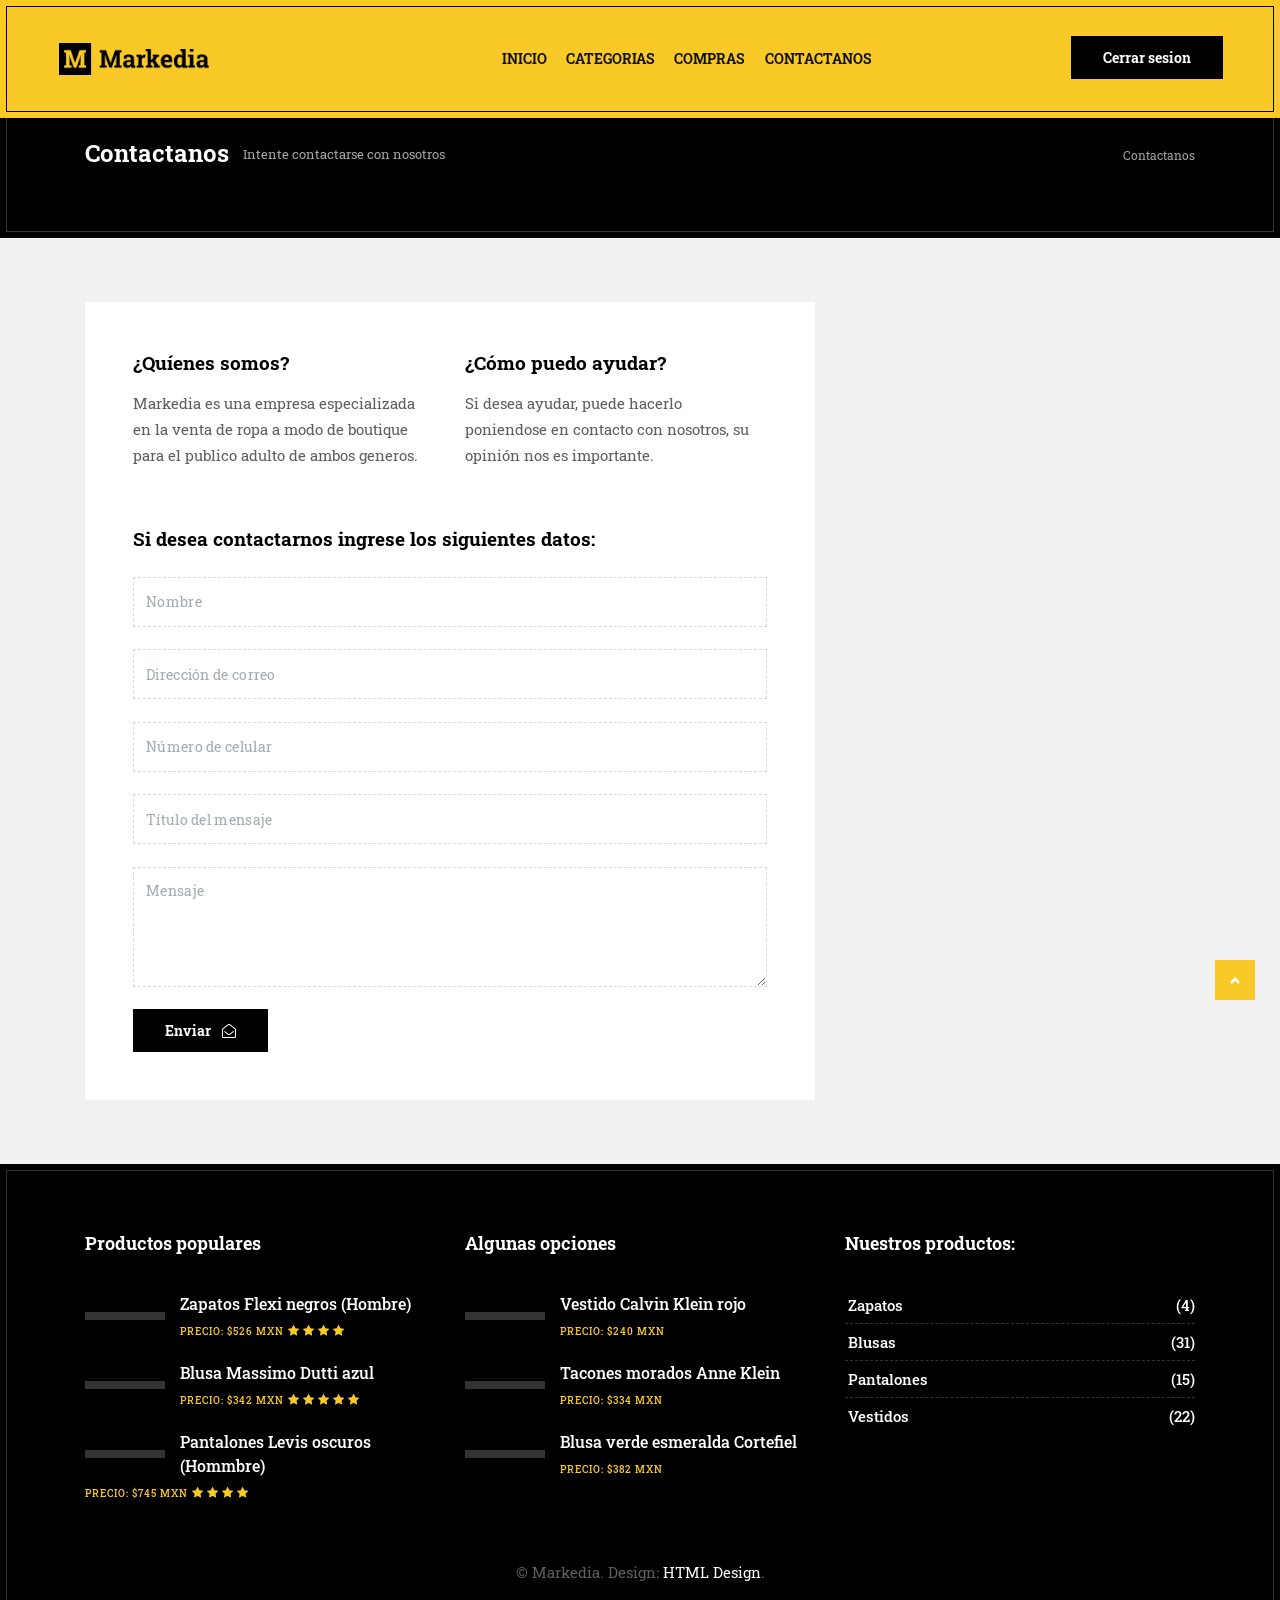
==== commit 1d5b6051: "Se agregaron cambios a algunas vistas" ====
--- a/contacto.html
+++ b/contacto.html
@@ -51,6 +51,8 @@
 <body>
 
     <div id="wrapper">
+        
+        <!-- Barra de início -->
         <header class="market-header header">
             <div class="container-fluid">
                 <nav class="navbar navbar-toggleable-md navbar-inverse fixed-top bg-inverse">
@@ -59,64 +61,47 @@
                     </button>
                     <a class="navbar-brand" href="marketing-index.html"><img src="images/version/market-logo.png" alt=""></a>
                     <div class="collapse navbar-collapse" id="navbarCollapse">
-                        <ul class="navbar-nav mr-auto">
-                            <li class="nav-item">
-                                <a class="nav-link" href="marketing-index.html">Inicio</a>
-                            </li>
-                            <li class="nav-item">
-                                <a class="nav-link" href="marketing-category.html">Categorias</a>
-                            </li>
-                            <li class="nav-item">
-                                <a class="nav-link" href="marketing-category.html">Compras</a>
-                            </li>
-                            <li class="nav-item">
-                                <a class="nav-link" href="marketing-contact.html">Contactanos</a>
+                        <ul class="navbar-nav mr-auto"style=" position: relative; left: 254px;">
+                            <li class="nav-item">
+                                <a class="nav-link" href="inicio.html">Inicio</a>
+                            </li>
+                            <li class="nav-item">
+                                <a class="nav-link" href="categorias.html">Categorias</a>
+                            </li>
+                            <li class="nav-item">
+                                <a class="nav-link" href="compras.html">Compras</a>
+                            </li>
+                            <li class="nav-item">
+                                <a class="nav-link" href="contacto.html">Contactanos</a>
                             </li>
                         </ul>
-                        <form class="form-inline">
-                            <input class="form-control mr-sm-2" type="text" placeholder="Buscar">
-                            <button class="btn btn-outline-success my-2 my-sm-0" type="submit">Buscar</button>
+                        <form class="form-inline " style=" position: absolute; top :28% ; left :84%;">
+                          <a class="btn btn-outline-success my-2 my-sm-0" href="#" >Cerrar sesion</a>
                         </form>
                     </div>
                 </nav>
             </div><!-- end container-fluid -->
         </header><!-- end market-header -->
 
+        <!-- Subtítulo -->
         <div class="page-title db">
             <div class="container">
                 <div class="row">
-                    <div class="col-lg-8 col-md-8 col-sm-12 col-xs-12">
-                        <h2>Contactanos <small class="hidden-xs-down hidden-sm-down">Busca diferentes formas de contactarnos</small></h2>
+                    <div class="col-lg-8 col-md-8 col-sm-12 col-xs-12"  >
+                        <h2> Contactanos <small class="hidden-xs-down hidden-sm-down">Intente contactarse con nosotros</small></h2>
                     </div><!-- end col -->
                     <div class="col-lg-4 col-md-4 col-sm-12 hidden-xs-down hidden-sm-down">
                         <ol class="breadcrumb">
-                            <li class="breadcrumb-item"><a href="#">Home</a></li>
-                            <li class="breadcrumb-item"><a href="#">Pages</a></li>
                             <li class="breadcrumb-item active">Contactanos</li>
                         </ol>
-                    </div><!-- end col -->                    
+                    </div><!-- end col -->
                 </div><!-- end row -->
             </div><!-- end container -->
         </div><!-- end page-title -->
 
         <section class="section lb">
             <div class="container">
-                <div class="row">
-                    <div class="col-lg-4 col-md-12 col-sm-12 col-xs-12">
-                        <div class="sidebar">
-                            <div class="widget-no-style">
-                                <div class="newsletter-widget text-center align-self-center">
-                                    <h3>¡Suscribase a nuestro lote de noticias!</h3>
-                                    <p>Puede suscribirse hoy para recibir noticias sobre nuestras ultimas ofertas y novedades.</p>
-                                    <form class="form-inline" method="post">
-                                        <input type="text" name="email" placeholder="Ingrese su correo." required class="form-control" />
-                                        <input type="submit" value="Subscribirse" class="btn btn-default btn-block" />
-                                    </form>         
-                                </div><!-- end newsletter -->
-                            </div>
-                        </div><!-- end sidebar -->
-                    </div><!-- end col -->
-                    
+                <div class="row">                    
                     <div class="col-lg-8 col-md-12 col-sm-12 col-xs-12">
                         <div class="page-wrapper">
                             <div class="row">
@@ -152,9 +137,8 @@
             </div><!-- end container -->
         </section>
         
+    <!-- Otras opciones -->
         <footer class="footer">
-            <div><pre class="widget-title">Contactenos por los siguientes medios:    01 800 000 00 | Markmedia@gmail.com </pre></div>
-            <br>
             <div class="container">
                 <div class="row">
                     <div class="col-lg-4 col-md-12 col-sm-12 col-xs-12">
@@ -166,7 +150,7 @@
                                         <div class="w-100 justify-content-between">
                                             <img src="https://cdn.shopify.com/s/files/1/0061/8826/9657/products/16993_bff7f485-819d-4a07-b6e0-fdbcd10b9330.jpg?v=1571713731" alt="" class="img-fluid float-left">
                                             <h5 class="mb-1">Zapatos Flexi negros (Hombre)</h5>
-                                            <small>Precio: $526 MXN</small>                                            
+                                            <small>Precio: $526 MXN</small>
                                             <span class="rating">
                                                 <i class="fa fa-star"></i>
                                                 <i class="fa fa-star"></i>
@@ -239,7 +223,7 @@
                                     </a>
                                 </div>
                             </div><!-- end blog-list -->
-                        </div><!-- end widget -->
+                        </div><!-- end widget -->                   
                     </div><!-- end col -->
 
                     <div class="col-lg-4 col-md-12 col-sm-12 col-xs-12">
@@ -247,13 +231,14 @@
                             <h2 class="widget-title">Nuestros productos:</h2>
                             <div class="link-widget">
                                 <ul>
-                                    <li><a href="#">Zapatos <span>(21)</span></a></li>
-                                    <li><a href="#">Pantalones <span>(15)</span></a></li>
-                                    <li><a href="#">Blusas <span>(31)</span></a></li>
-                                    <li><a href="#">Vestidos <span>(22)</span></a></li>
+                                    <li><a href="zapatos.html">Zapatos <span>(4)</span></a></li>
+                                    <li><a href="blusas.html">Blusas <span>(31)</span></a></li>
+                                    <li><a href="pantalones.html">Pantalones <span>(15)</span></a></li>
+                                    <li><a href="vestidos.html">Vestidos <span>(22)</span></a></li>
                                 </ul>
                             </div><!-- end link-widget -->
                         </div><!-- end widget -->
+
                     </div><!-- end col -->
                 </div><!-- end row -->
                 <div class="row">
--- a/style.css
+++ b/style.css
@@ -10,6 +10,8 @@
 /**************************************
     Table of Content
 <<<<<<< HEAD
+    
+=======
 
 >>>>>>> 99da70443d804f48b259b9ebd54a625baae4a1f6
     1. BASIC
@@ -22,7 +24,7 @@
 **************************************/
 
 <<<<<<< HEAD
-/* BASIC
+/* BASIC 
 =======
 /* BASIC
 >>>>>>> 99da70443d804f48b259b9ebd54a625baae4a1f6
@@ -114,6 +116,18 @@
     color: #5e5e5e;
 }
 
+.column {
+    float: left;
+    width: 50%;
+  }
+  
+  /* Clear floats after the columns */
+  .row:after {
+    content: "";
+    display: table;
+    clear: both;
+  }
+
 p {
     margin-bottom: 26px;
     font-size: 15px;
@@ -123,6 +137,15 @@
 a {
     text-decoration: none !important;
 }
+
+img {
+	max-width: 480px;
+	width: 100%;
+	height: auto;
+    display: block;
+    margin:20px auto;
+	
+    }
 
 .blockquote {
     border: 1px solid #edeff2;
@@ -137,7 +160,7 @@
 
 
 <<<<<<< HEAD
-/* HEADER
+/* HEADER 
 =======
 /* HEADER
 >>>>>>> 99da70443d804f48b259b9ebd54a625baae4a1f6
@@ -377,7 +400,6 @@
     border-top: 0;
 }
 
-
 /* Style the tab content */
 
 .tabcontent {
@@ -710,6 +732,8 @@
 
 
 <<<<<<< HEAD
+/* PAGES 
+=======
 /* PAGES
 >>>>>>> 99da70443d804f48b259b9ebd54a625baae4a1f6
 **************************************/
@@ -806,7 +830,7 @@
 }
 
 .page-title {
-    padding: 3rem 0;
+    padding: 4rem 0;
     background-color: #edeff2;
 }
 
@@ -846,7 +870,7 @@
 
 
 <<<<<<< HEAD
-/* BLOG
+/* BLOG 
 =======
 /* BLOG
 >>>>>>> 99da70443d804f48b259b9ebd54a625baae4a1f6
@@ -1337,7 +1361,7 @@
 
 
 <<<<<<< HEAD
-/* WIDGETS
+/* WIDGETS 
 =======
 /* WIDGETS
 >>>>>>> 99da70443d804f48b259b9ebd54a625baae4a1f6
@@ -1537,6 +1561,7 @@
     border-radius: 0 !important;
 }
 
+
 .top-search .btn:hover,
 .top-search .btn:focus,
 .top-search .btn {
@@ -1677,21 +1702,6 @@
     position: fixed;
     display: block
 }
-
-.bottone_reg{
-  background-color: cornsilk; /* Green */
-  border: none;
-  color: black;
-  padding: 15px 32px;
-  text-align: center;
-  text-decoration: none;
-  display: inline-block;
-  font-size: 12px;
-border-radius: 12px;
-
-}
-
-
 
 .preloader {
     position: absolute;
@@ -1708,4 +1718,8 @@
     -ms-border-radius: 50%;
     -o-border-radius: 50%;
     border-radius: 50%
-}
+<<<<<<< HEAD
+}
+=======
+}
+>>>>>>> 99da70443d804f48b259b9ebd54a625baae4a1f6
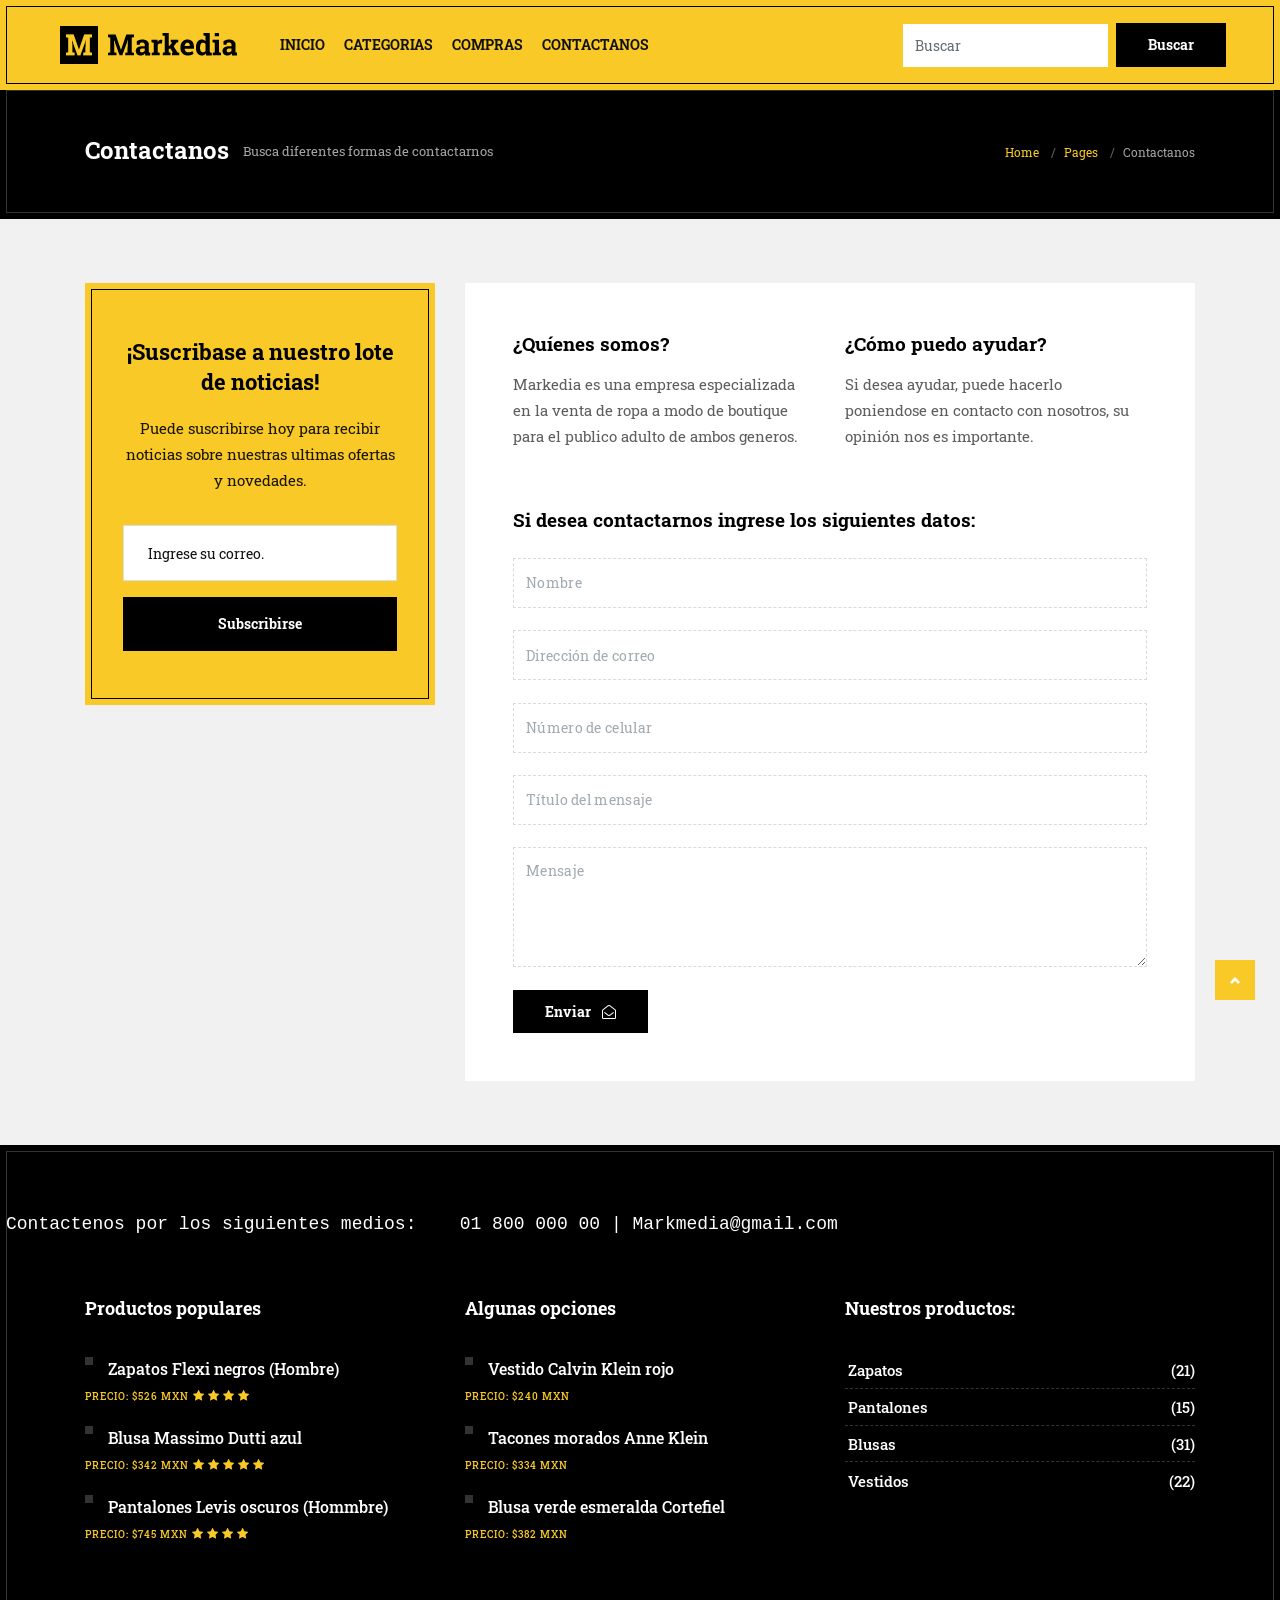
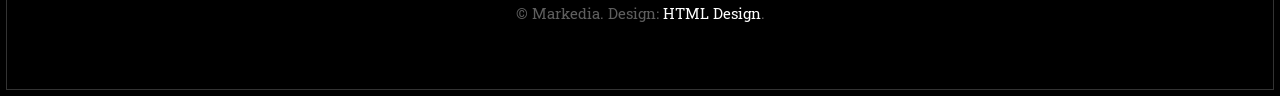
==== commit 8451f0bd: "Se unio rama alexis con jorge" ====
--- a/contacto.html
+++ b/contacto.html
@@ -51,8 +51,6 @@
 <body>
 
     <div id="wrapper">
-        
-        <!-- Barra de início -->
         <header class="market-header header">
             <div class="container-fluid">
                 <nav class="navbar navbar-toggleable-md navbar-inverse fixed-top bg-inverse">
@@ -61,47 +59,64 @@
                     </button>
                     <a class="navbar-brand" href="marketing-index.html"><img src="images/version/market-logo.png" alt=""></a>
                     <div class="collapse navbar-collapse" id="navbarCollapse">
-                        <ul class="navbar-nav mr-auto"style=" position: relative; left: 254px;">
-                            <li class="nav-item">
-                                <a class="nav-link" href="inicio.html">Inicio</a>
-                            </li>
-                            <li class="nav-item">
-                                <a class="nav-link" href="categorias.html">Categorias</a>
-                            </li>
-                            <li class="nav-item">
-                                <a class="nav-link" href="compras.html">Compras</a>
-                            </li>
-                            <li class="nav-item">
-                                <a class="nav-link" href="contacto.html">Contactanos</a>
+                        <ul class="navbar-nav mr-auto">
+                            <li class="nav-item">
+                                <a class="nav-link" href="marketing-index.html">Inicio</a>
+                            </li>
+                            <li class="nav-item">
+                                <a class="nav-link" href="marketing-category.html">Categorias</a>
+                            </li>
+                            <li class="nav-item">
+                                <a class="nav-link" href="marketing-category.html">Compras</a>
+                            </li>
+                            <li class="nav-item">
+                                <a class="nav-link" href="marketing-contact.html">Contactanos</a>
                             </li>
                         </ul>
-                        <form class="form-inline " style=" position: absolute; top :28% ; left :84%;">
-                          <a class="btn btn-outline-success my-2 my-sm-0" href="#" >Cerrar sesion</a>
+                        <form class="form-inline">
+                            <input class="form-control mr-sm-2" type="text" placeholder="Buscar">
+                            <button class="btn btn-outline-success my-2 my-sm-0" type="submit">Buscar</button>
                         </form>
                     </div>
                 </nav>
             </div><!-- end container-fluid -->
         </header><!-- end market-header -->
 
-        <!-- Subtítulo -->
         <div class="page-title db">
             <div class="container">
                 <div class="row">
-                    <div class="col-lg-8 col-md-8 col-sm-12 col-xs-12"  >
-                        <h2> Contactanos <small class="hidden-xs-down hidden-sm-down">Intente contactarse con nosotros</small></h2>
+                    <div class="col-lg-8 col-md-8 col-sm-12 col-xs-12">
+                        <h2>Contactanos <small class="hidden-xs-down hidden-sm-down">Busca diferentes formas de contactarnos</small></h2>
                     </div><!-- end col -->
                     <div class="col-lg-4 col-md-4 col-sm-12 hidden-xs-down hidden-sm-down">
                         <ol class="breadcrumb">
+                            <li class="breadcrumb-item"><a href="#">Home</a></li>
+                            <li class="breadcrumb-item"><a href="#">Pages</a></li>
                             <li class="breadcrumb-item active">Contactanos</li>
                         </ol>
-                    </div><!-- end col -->
+                    </div><!-- end col -->                    
                 </div><!-- end row -->
             </div><!-- end container -->
         </div><!-- end page-title -->
 
         <section class="section lb">
             <div class="container">
-                <div class="row">                    
+                <div class="row">
+                    <div class="col-lg-4 col-md-12 col-sm-12 col-xs-12">
+                        <div class="sidebar">
+                            <div class="widget-no-style">
+                                <div class="newsletter-widget text-center align-self-center">
+                                    <h3>¡Suscribase a nuestro lote de noticias!</h3>
+                                    <p>Puede suscribirse hoy para recibir noticias sobre nuestras ultimas ofertas y novedades.</p>
+                                    <form class="form-inline" method="post">
+                                        <input type="text" name="email" placeholder="Ingrese su correo." required class="form-control" />
+                                        <input type="submit" value="Subscribirse" class="btn btn-default btn-block" />
+                                    </form>         
+                                </div><!-- end newsletter -->
+                            </div>
+                        </div><!-- end sidebar -->
+                    </div><!-- end col -->
+                    
                     <div class="col-lg-8 col-md-12 col-sm-12 col-xs-12">
                         <div class="page-wrapper">
                             <div class="row">
@@ -137,8 +152,9 @@
             </div><!-- end container -->
         </section>
         
-    <!-- Otras opciones -->
         <footer class="footer">
+            <div><pre class="widget-title">Contactenos por los siguientes medios:    01 800 000 00 | Markmedia@gmail.com </pre></div>
+            <br>
             <div class="container">
                 <div class="row">
                     <div class="col-lg-4 col-md-12 col-sm-12 col-xs-12">
@@ -150,7 +166,7 @@
                                         <div class="w-100 justify-content-between">
                                             <img src="https://cdn.shopify.com/s/files/1/0061/8826/9657/products/16993_bff7f485-819d-4a07-b6e0-fdbcd10b9330.jpg?v=1571713731" alt="" class="img-fluid float-left">
                                             <h5 class="mb-1">Zapatos Flexi negros (Hombre)</h5>
-                                            <small>Precio: $526 MXN</small>
+                                            <small>Precio: $526 MXN</small>                                            
                                             <span class="rating">
                                                 <i class="fa fa-star"></i>
                                                 <i class="fa fa-star"></i>
@@ -223,7 +239,7 @@
                                     </a>
                                 </div>
                             </div><!-- end blog-list -->
-                        </div><!-- end widget -->                   
+                        </div><!-- end widget -->
                     </div><!-- end col -->
 
                     <div class="col-lg-4 col-md-12 col-sm-12 col-xs-12">
@@ -231,14 +247,13 @@
                             <h2 class="widget-title">Nuestros productos:</h2>
                             <div class="link-widget">
                                 <ul>
-                                    <li><a href="zapatos.html">Zapatos <span>(4)</span></a></li>
-                                    <li><a href="blusas.html">Blusas <span>(31)</span></a></li>
-                                    <li><a href="pantalones.html">Pantalones <span>(15)</span></a></li>
-                                    <li><a href="vestidos.html">Vestidos <span>(22)</span></a></li>
+                                    <li><a href="#">Zapatos <span>(21)</span></a></li>
+                                    <li><a href="#">Pantalones <span>(15)</span></a></li>
+                                    <li><a href="#">Blusas <span>(31)</span></a></li>
+                                    <li><a href="#">Vestidos <span>(22)</span></a></li>
                                 </ul>
                             </div><!-- end link-widget -->
                         </div><!-- end widget -->
-
                     </div><!-- end col -->
                 </div><!-- end row -->
                 <div class="row">
--- a/style.css
+++ b/style.css
@@ -10,8 +10,6 @@
 /**************************************
     Table of Content
 <<<<<<< HEAD
-    
-=======
 
 >>>>>>> 99da70443d804f48b259b9ebd54a625baae4a1f6
     1. BASIC
@@ -24,7 +22,7 @@
 **************************************/
 
 <<<<<<< HEAD
-/* BASIC 
+/* BASIC
 =======
 /* BASIC
 >>>>>>> 99da70443d804f48b259b9ebd54a625baae4a1f6
@@ -116,18 +114,6 @@
     color: #5e5e5e;
 }
 
-.column {
-    float: left;
-    width: 50%;
-  }
-  
-  /* Clear floats after the columns */
-  .row:after {
-    content: "";
-    display: table;
-    clear: both;
-  }
-
 p {
     margin-bottom: 26px;
     font-size: 15px;
@@ -137,15 +123,6 @@
 a {
     text-decoration: none !important;
 }
-
-img {
-	max-width: 480px;
-	width: 100%;
-	height: auto;
-    display: block;
-    margin:20px auto;
-	
-    }
 
 .blockquote {
     border: 1px solid #edeff2;
@@ -159,12 +136,14 @@
 }
 
 
-<<<<<<< HEAD
-/* HEADER 
-=======
 /* HEADER
->>>>>>> 99da70443d804f48b259b9ebd54a625baae4a1f6
 **************************************/
+
+
+.texto{
+    word-break: break-all;
+}
+
 
 .header {
     padding: 0.4rem 0;
@@ -400,6 +379,7 @@
     border-top: 0;
 }
 
+
 /* Style the tab content */
 
 .tabcontent {
@@ -732,8 +712,6 @@
 
 
 <<<<<<< HEAD
-/* PAGES 
-=======
 /* PAGES
 >>>>>>> 99da70443d804f48b259b9ebd54a625baae4a1f6
 **************************************/
@@ -830,7 +808,7 @@
 }
 
 .page-title {
-    padding: 4rem 0;
+    padding: 3rem 0;
     background-color: #edeff2;
 }
 
@@ -870,7 +848,7 @@
 
 
 <<<<<<< HEAD
-/* BLOG 
+/* BLOG
 =======
 /* BLOG
 >>>>>>> 99da70443d804f48b259b9ebd54a625baae4a1f6
@@ -1361,7 +1339,7 @@
 
 
 <<<<<<< HEAD
-/* WIDGETS 
+/* WIDGETS
 =======
 /* WIDGETS
 >>>>>>> 99da70443d804f48b259b9ebd54a625baae4a1f6
@@ -1561,7 +1539,6 @@
     border-radius: 0 !important;
 }
 
-
 .top-search .btn:hover,
 .top-search .btn:focus,
 .top-search .btn {
@@ -1702,6 +1679,21 @@
     position: fixed;
     display: block
 }
+
+.bottone_reg{
+  background-color: cornsilk; /* Green */
+  border: none;
+  color: black;
+  padding: 15px 32px;
+  text-align: center;
+  text-decoration: none;
+  display: inline-block;
+  font-size: 12px;
+border-radius: 12px;
+
+}
+
+
 
 .preloader {
     position: absolute;
@@ -1718,8 +1710,4 @@
     -ms-border-radius: 50%;
     -o-border-radius: 50%;
     border-radius: 50%
-<<<<<<< HEAD
-}
-=======
-}
->>>>>>> 99da70443d804f48b259b9ebd54a625baae4a1f6
+}
--- a/css/version/marketing.css
+++ b/css/version/marketing.css
@@ -6,6 +6,22 @@
     http://themeforest.net/user/wpdestek
 
 **************************************/
+
+
+
+.texto{
+    word-break: break-all;
+}
+
+.orden{
+    width: 250px;
+    display: flex;
+    align-items: center;
+}
+
+.borde {
+    background-color: #333333;
+}
 
 body {
     font-size: 15px;
@@ -91,11 +107,11 @@
 
 .section.lb {
     background-color: #f1f1f1;
+
 }
 
 #cta {
     margin-top: 4rem;
-    background: rgba(0, 0, 0, 0) url(../../upload/cta.jpg) no-repeat scroll center center / cover;
     padding: 8rem 0;
     position: relative;
 }
